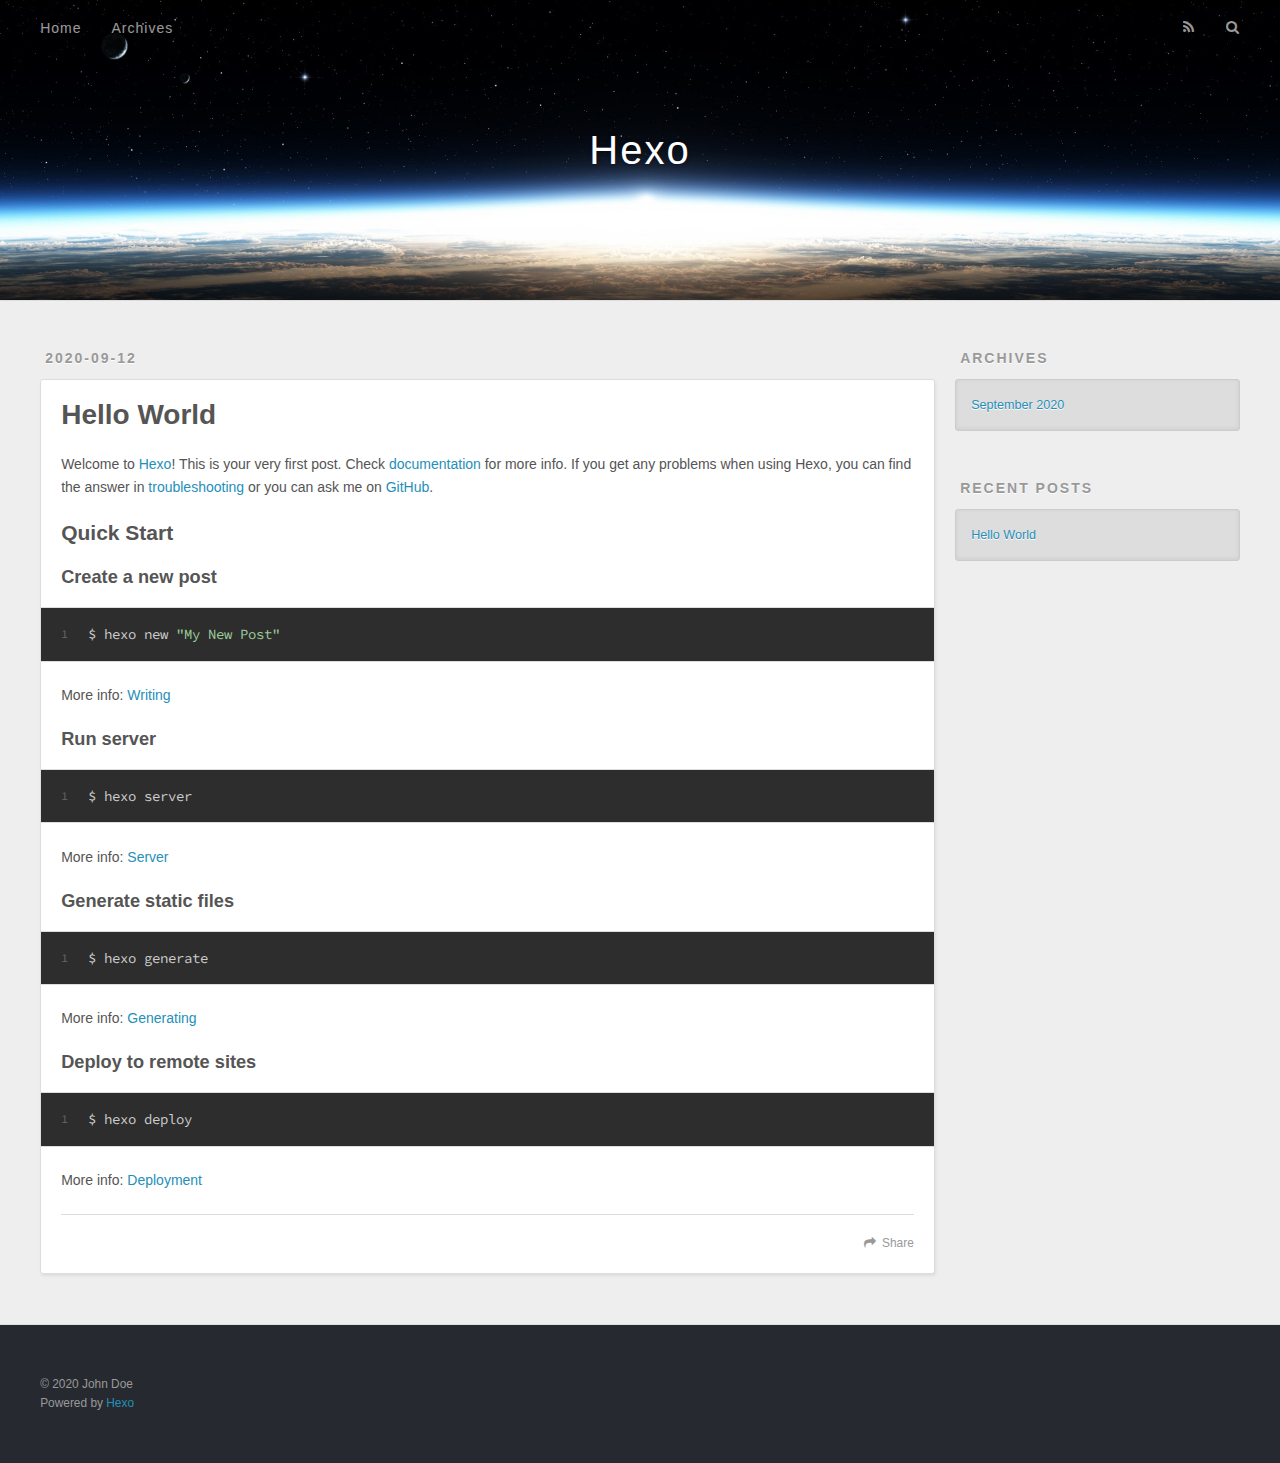
==== index.html @ 70d2bb78 "Site updated: 2020-09-12 21:25:53" ====
<!DOCTYPE html>
<html>
<head>
  <meta charset="utf-8">
  

  
  <title>Hexo</title>
  <meta name="viewport" content="width=device-width, initial-scale=1, maximum-scale=1">
  <meta property="og:type" content="website">
<meta property="og:title" content="Hexo">
<meta property="og:url" content="http://example.com/index.html">
<meta property="og:site_name" content="Hexo">
<meta property="og:locale" content="en_US">
<meta property="article:author" content="John Doe">
<meta name="twitter:card" content="summary">
  
    <link rel="alternate" href="/atom.xml" title="Hexo" type="application/atom+xml">
  
  
    <link rel="icon" href="/favicon.png">
  
  
    <link href="//fonts.googleapis.com/css?family=Source+Code+Pro" rel="stylesheet" type="text/css">
  
  
<link rel="stylesheet" href="/css/style.css">

<meta name="generator" content="Hexo 5.1.1"></head>

<body>
  <div id="container">
    <div id="wrap">
      <header id="header">
  <div id="banner"></div>
  <div id="header-outer" class="outer">
    <div id="header-title" class="inner">
      <h1 id="logo-wrap">
        <a href="/" id="logo">Hexo</a>
      </h1>
      
    </div>
    <div id="header-inner" class="inner">
      <nav id="main-nav">
        <a id="main-nav-toggle" class="nav-icon"></a>
        
          <a class="main-nav-link" href="/">Home</a>
        
          <a class="main-nav-link" href="/archives">Archives</a>
        
      </nav>
      <nav id="sub-nav">
        
          <a id="nav-rss-link" class="nav-icon" href="/atom.xml" title="RSS Feed"></a>
        
        <a id="nav-search-btn" class="nav-icon" title="Search"></a>
      </nav>
      <div id="search-form-wrap">
        <form action="//google.com/search" method="get" accept-charset="UTF-8" class="search-form"><input type="search" name="q" class="search-form-input" placeholder="Search"><button type="submit" class="search-form-submit">&#xF002;</button><input type="hidden" name="sitesearch" value="http://example.com"></form>
      </div>
    </div>
  </div>
</header>
      <div class="outer">
        <section id="main">
  
    <article id="post-hello-world" class="article article-type-post" itemscope itemprop="blogPost">
  <div class="article-meta">
    <a href="/2020/09/12/hello-world/" class="article-date">
  <time datetime="2020-09-12T13:14:23.686Z" itemprop="datePublished">2020-09-12</time>
</a>
    
  </div>
  <div class="article-inner">
    
    
      <header class="article-header">
        
  
    <h1 itemprop="name">
      <a class="article-title" href="/2020/09/12/hello-world/">Hello World</a>
    </h1>
  

      </header>
    
    <div class="article-entry" itemprop="articleBody">
      
        <p>Welcome to <a target="_blank" rel="noopener" href="https://hexo.io/">Hexo</a>! This is your very first post. Check <a target="_blank" rel="noopener" href="https://hexo.io/docs/">documentation</a> for more info. If you get any problems when using Hexo, you can find the answer in <a target="_blank" rel="noopener" href="https://hexo.io/docs/troubleshooting.html">troubleshooting</a> or you can ask me on <a target="_blank" rel="noopener" href="https://github.com/hexojs/hexo/issues">GitHub</a>.</p>
<h2 id="Quick-Start"><a href="#Quick-Start" class="headerlink" title="Quick Start"></a>Quick Start</h2><h3 id="Create-a-new-post"><a href="#Create-a-new-post" class="headerlink" title="Create a new post"></a>Create a new post</h3><figure class="highlight bash"><table><tr><td class="gutter"><pre><span class="line">1</span><br></pre></td><td class="code"><pre><span class="line">$ hexo new <span class="string">&quot;My New Post&quot;</span></span><br></pre></td></tr></table></figure>

<p>More info: <a target="_blank" rel="noopener" href="https://hexo.io/docs/writing.html">Writing</a></p>
<h3 id="Run-server"><a href="#Run-server" class="headerlink" title="Run server"></a>Run server</h3><figure class="highlight bash"><table><tr><td class="gutter"><pre><span class="line">1</span><br></pre></td><td class="code"><pre><span class="line">$ hexo server</span><br></pre></td></tr></table></figure>

<p>More info: <a target="_blank" rel="noopener" href="https://hexo.io/docs/server.html">Server</a></p>
<h3 id="Generate-static-files"><a href="#Generate-static-files" class="headerlink" title="Generate static files"></a>Generate static files</h3><figure class="highlight bash"><table><tr><td class="gutter"><pre><span class="line">1</span><br></pre></td><td class="code"><pre><span class="line">$ hexo generate</span><br></pre></td></tr></table></figure>

<p>More info: <a target="_blank" rel="noopener" href="https://hexo.io/docs/generating.html">Generating</a></p>
<h3 id="Deploy-to-remote-sites"><a href="#Deploy-to-remote-sites" class="headerlink" title="Deploy to remote sites"></a>Deploy to remote sites</h3><figure class="highlight bash"><table><tr><td class="gutter"><pre><span class="line">1</span><br></pre></td><td class="code"><pre><span class="line">$ hexo deploy</span><br></pre></td></tr></table></figure>

<p>More info: <a target="_blank" rel="noopener" href="https://hexo.io/docs/one-command-deployment.html">Deployment</a></p>

      
    </div>
    <footer class="article-footer">
      <a data-url="http://example.com/2020/09/12/hello-world/" data-id="ckezpctx500005ds669su67vd" class="article-share-link">Share</a>
      
      
    </footer>
  </div>
  
</article>


  


</section>
        
          <aside id="sidebar">
  
    

  
    

  
    
  
    
  <div class="widget-wrap">
    <h3 class="widget-title">Archives</h3>
    <div class="widget">
      <ul class="archive-list"><li class="archive-list-item"><a class="archive-list-link" href="/archives/2020/09/">September 2020</a></li></ul>
    </div>
  </div>


  
    
  <div class="widget-wrap">
    <h3 class="widget-title">Recent Posts</h3>
    <div class="widget">
      <ul>
        
          <li>
            <a href="/2020/09/12/hello-world/">Hello World</a>
          </li>
        
      </ul>
    </div>
  </div>

  
</aside>
        
      </div>
      <footer id="footer">
  
  <div class="outer">
    <div id="footer-info" class="inner">
      &copy; 2020 John Doe<br>
      Powered by <a href="http://hexo.io/" target="_blank">Hexo</a>
    </div>
  </div>
</footer>
    </div>
    <nav id="mobile-nav">
  
    <a href="/" class="mobile-nav-link">Home</a>
  
    <a href="/archives" class="mobile-nav-link">Archives</a>
  
</nav>
    

<script src="//ajax.googleapis.com/ajax/libs/jquery/2.0.3/jquery.min.js"></script>


  
<link rel="stylesheet" href="/fancybox/jquery.fancybox.css">

  
<script src="/fancybox/jquery.fancybox.pack.js"></script>




<script src="/js/script.js"></script>




  </div>
</body>
</html>
---- css/style.css ----
body {
  width: 100%;
}
body:before,
body:after {
  content: "";
  display: table;
}
body:after {
  clear: both;
}
html,
body,
div,
span,
applet,
object,
iframe,
h1,
h2,
h3,
h4,
h5,
h6,
p,
blockquote,
pre,
a,
abbr,
acronym,
address,
big,
cite,
code,
del,
dfn,
em,
img,
ins,
kbd,
q,
s,
samp,
small,
strike,
strong,
sub,
sup,
tt,
var,
dl,
dt,
dd,
ol,
ul,
li,
fieldset,
form,
label,
legend,
table,
caption,
tbody,
tfoot,
thead,
tr,
th,
td {
  margin: 0;
  padding: 0;
  border: 0;
  outline: 0;
  font-weight: inherit;
  font-style: inherit;
  font-family: inherit;
  font-size: 100%;
  vertical-align: baseline;
}
body {
  line-height: 1;
  color: #000;
  background: #fff;
}
ol,
ul {
  list-style: none;
}
table {
  border-collapse: separate;
  border-spacing: 0;
  vertical-align: middle;
}
caption,
th,
td {
  text-align: left;
  font-weight: normal;
  vertical-align: middle;
}
a img {
  border: none;
}
input,
button {
  margin: 0;
  padding: 0;
}
input::-moz-focus-inner,
button::-moz-focus-inner {
  border: 0;
  padding: 0;
}
@font-face {
  font-family: FontAwesome;
  font-style: normal;
  font-weight: normal;
  src: url("fonts/fontawesome-webfont.eot?v=#4.0.3");
  src: url("fonts/fontawesome-webfont.eot?#iefix&v=#4.0.3") format("embedded-opentype"), url("fonts/fontawesome-webfont.woff?v=#4.0.3") format("woff"), url("fonts/fontawesome-webfont.ttf?v=#4.0.3") format("truetype"), url("fonts/fontawesome-webfont.svg#fontawesomeregular?v=#4.0.3") format("svg");
}
html,
body,
#container {
  height: 100%;
}
body {
  background: #eee;
  font: 14px -apple-system, BlinkMacSystemFont, "Segoe UI", "Roboto", "Oxygen", "Ubuntu", "Cantarell", "Fira Sans", "Droid Sans", "Helvetica Neue", sans-serif;
  -webkit-text-size-adjust: 100%;
}
.outer {
  max-width: 1220px;
  margin: 0 auto;
  padding: 0 20px;
}
.outer:before,
.outer:after {
  content: "";
  display: table;
}
.outer:after {
  clear: both;
}
.inner {
  display: inline;
  float: left;
  width: 98.33333333333333%;
  margin: 0 0.833333333333333%;
}
.left,
.alignleft {
  float: left;
}
.right,
.alignright {
  float: right;
}
.clear {
  clear: both;
}
#container {
  position: relative;
}
.mobile-nav-on {
  overflow: hidden;
}
#wrap {
  height: 100%;
  width: 100%;
  position: absolute;
  top: 0;
  left: 0;
  -webkit-transition: 0.2s ease-out;
  -moz-transition: 0.2s ease-out;
  -ms-transition: 0.2s ease-out;
  transition: 0.2s ease-out;
  z-index: 1;
  background: #eee;
}
.mobile-nav-on #wrap {
  left: 280px;
}
@media screen and (min-width: 768px) {
  #main {
    display: inline;
    float: left;
    width: 73.33333333333333%;
    margin: 0 0.833333333333333%;
  }
}
.article-date,
.article-category-link,
.archive-year,
.widget-title {
  text-decoration: none;
  text-transform: uppercase;
  letter-spacing: 2px;
  color: #999;
  margin-bottom: 1em;
  margin-left: 5px;
  line-height: 1em;
  text-shadow: 0 1px #fff;
  font-weight: bold;
}
.article-inner,
.archive-article-inner {
  background: #fff;
  -webkit-box-shadow: 1px 2px 3px #ddd;
  box-shadow: 1px 2px 3px #ddd;
  border: 1px solid #ddd;
  border-radius: 3px;
}
.article-entry h1,
.widget h1 {
  font-size: 2em;
}
.article-entry h2,
.widget h2 {
  font-size: 1.5em;
}
.article-entry h3,
.widget h3 {
  font-size: 1.3em;
}
.article-entry h4,
.widget h4 {
  font-size: 1.2em;
}
.article-entry h5,
.widget h5 {
  font-size: 1em;
}
.article-entry h6,
.widget h6 {
  font-size: 1em;
  color: #999;
}
.article-entry hr,
.widget hr {
  border: 1px dashed #ddd;
}
.article-entry strong,
.widget strong {
  font-weight: bold;
}
.article-entry em,
.widget em,
.article-entry cite,
.widget cite {
  font-style: italic;
}
.article-entry sup,
.widget sup,
.article-entry sub,
.widget sub {
  font-size: 0.75em;
  line-height: 0;
  position: relative;
  vertical-align: baseline;
}
.article-entry sup,
.widget sup {
  top: -0.5em;
}
.article-entry sub,
.widget sub {
  bottom: -0.2em;
}
.article-entry small,
.widget small {
  font-size: 0.85em;
}
.article-entry acronym,
.widget acronym,
.article-entry abbr,
.widget abbr {
  border-bottom: 1px dotted;
}
.article-entry ul,
.widget ul,
.article-entry ol,
.widget ol,
.article-entry dl,
.widget dl {
  margin: 0 20px;
  line-height: 1.6em;
}
.article-entry ul ul,
.widget ul ul,
.article-entry ol ul,
.widget ol ul,
.article-entry ul ol,
.widget ul ol,
.article-entry ol ol,
.widget ol ol {
  margin-top: 0;
  margin-bottom: 0;
}
.article-entry ul,
.widget ul {
  list-style: disc;
}
.article-entry ol,
.widget ol {
  list-style: decimal;
}
.article-entry dt,
.widget dt {
  font-weight: bold;
}
#header {
  height: 300px;
  position: relative;
  border-bottom: 1px solid #ddd;
}
#header:before,
#header:after {
  content: "";
  position: absolute;
  left: 0;
  right: 0;
  height: 40px;
}
#header:before {
  top: 0;
  background: -webkit-linear-gradient(rgba(0,0,0,0.2), transparent);
  background: -moz-linear-gradient(rgba(0,0,0,0.2), transparent);
  background: -ms-linear-gradient(rgba(0,0,0,0.2), transparent);
  background: linear-gradient(rgba(0,0,0,0.2), transparent);
}
#header:after {
  bottom: 0;
  background: -webkit-linear-gradient(transparent, rgba(0,0,0,0.2));
  background: -moz-linear-gradient(transparent, rgba(0,0,0,0.2));
  background: -ms-linear-gradient(transparent, rgba(0,0,0,0.2));
  background: linear-gradient(transparent, rgba(0,0,0,0.2));
}
#header-outer {
  height: 100%;
  position: relative;
}
#header-inner {
  position: relative;
  overflow: hidden;
}
#banner {
  position: absolute;
  top: 0;
  left: 0;
  width: 100%;
  height: 100%;
  background: url("images/banner.jpg") center #000;
  -webkit-background-size: cover;
  -moz-background-size: cover;
  background-size: cover;
  z-index: -1;
}
#header-title {
  text-align: center;
  height: 40px;
  position: absolute;
  top: 50%;
  left: 0;
  margin-top: -20px;
}
#logo,
#subtitle {
  text-decoration: none;
  color: #fff;
  font-weight: 300;
  text-shadow: 0 1px 4px rgba(0,0,0,0.3);
}
#logo {
  font-size: 40px;
  line-height: 40px;
  letter-spacing: 2px;
}
#subtitle {
  font-size: 16px;
  line-height: 16px;
  letter-spacing: 1px;
}
#subtitle-wrap {
  margin-top: 16px;
}
#main-nav {
  float: left;
  margin-left: -15px;
}
.nav-icon,
.main-nav-link {
  float: left;
  color: #fff;
  opacity: 0.6;
  text-decoration: none;
  text-shadow: 0 1px rgba(0,0,0,0.2);
  -webkit-transition: opacity 0.2s;
  -moz-transition: opacity 0.2s;
  -ms-transition: opacity 0.2s;
  transition: opacity 0.2s;
  display: block;
  padding: 20px 15px;
}
.nav-icon:hover,
.main-nav-link:hover {
  opacity: 1;
}
.nav-icon {
  font-family: FontAwesome;
  text-align: center;
  font-size: 14px;
  width: 14px;
  height: 14px;
  padding: 20px 15px;
  position: relative;
  cursor: pointer;
}
.main-nav-link {
  font-weight: 300;
  letter-spacing: 1px;
}
@media screen and (max-width: 479px) {
  .main-nav-link {
    display: none;
  }
}
#main-nav-toggle {
  display: none;
}
#main-nav-toggle:before {
  content: "\f0c9";
}
@media screen and (max-width: 479px) {
  #main-nav-toggle {
    display: block;
  }
}
#sub-nav {
  float: right;
  margin-right: -15px;
}
#nav-rss-link:before {
  content: "\f09e";
}
#nav-search-btn:before {
  content: "\f002";
}
#search-form-wrap {
  position: absolute;
  top: 15px;
  width: 150px;
  height: 30px;
  right: -150px;
  opacity: 0;
  -webkit-transition: 0.2s ease-out;
  -moz-transition: 0.2s ease-out;
  -ms-transition: 0.2s ease-out;
  transition: 0.2s ease-out;
}
#search-form-wrap.on {
  opacity: 1;
  right: 0;
}
@media screen and (max-width: 479px) {
  #search-form-wrap {
    width: 100%;
    right: -100%;
  }
}
.search-form {
  position: absolute;
  top: 0;
  left: 0;
  right: 0;
  background: #fff;
  padding: 5px 15px;
  border-radius: 15px;
  -webkit-box-shadow: 0 0 10px rgba(0,0,0,0.3);
  box-shadow: 0 0 10px rgba(0,0,0,0.3);
}
.search-form-input {
  border: none;
  background: none;
  color: #555;
  width: 100%;
  font: 13px -apple-system, BlinkMacSystemFont, "Segoe UI", "Roboto", "Oxygen", "Ubuntu", "Cantarell", "Fira Sans", "Droid Sans", "Helvetica Neue", sans-serif;
  outline: none;
}
.search-form-input::-webkit-search-results-decoration,
.search-form-input::-webkit-search-cancel-button {
  -webkit-appearance: none;
}
.search-form-submit {
  position: absolute;
  top: 50%;
  right: 10px;
  margin-top: -7px;
  font: 13px FontAwesome;
  border: none;
  background: none;
  color: #bbb;
  cursor: pointer;
}
.search-form-submit:hover,
.search-form-submit:focus {
  color: #777;
}
.article {
  margin: 50px 0;
}
.article-inner {
  overflow: hidden;
}
.article-meta:before,
.article-meta:after {
  content: "";
  display: table;
}
.article-meta:after {
  clear: both;
}
.article-date {
  float: left;
}
.article-category {
  float: left;
  line-height: 1em;
  color: #ccc;
  text-shadow: 0 1px #fff;
  margin-left: 8px;
}
.article-category:before {
  content: "\2022";
}
.article-category-link {
  margin: 0 12px 1em;
}
.article-header {
  padding: 20px 20px 0;
}
.article-title {
  text-decoration: none;
  font-size: 2em;
  font-weight: bold;
  color: #555;
  line-height: 1.1em;
  -webkit-transition: color 0.2s;
  -moz-transition: color 0.2s;
  -ms-transition: color 0.2s;
  transition: color 0.2s;
}
a.article-title:hover {
  color: #258fb8;
}
.article-entry {
  color: #555;
  padding: 0 20px;
}
.article-entry:before,
.article-entry:after {
  content: "";
  display: table;
}
.article-entry:after {
  clear: both;
}
.article-entry p,
.article-entry table {
  line-height: 1.6em;
  margin: 1.6em 0;
}
.article-entry h1,
.article-entry h2,
.article-entry h3,
.article-entry h4,
.article-entry h5,
.article-entry h6 {
  font-weight: bold;
}
.article-entry h1,
.article-entry h2,
.article-entry h3,
.article-entry h4,
.article-entry h5,
.article-entry h6 {
  line-height: 1.1em;
  margin: 1.1em 0;
}
.article-entry a {
  color: #258fb8;
  text-decoration: none;
}
.article-entry a:hover {
  text-decoration: underline;
}
.article-entry ul,
.article-entry ol,
.article-entry dl {
  margin-top: 1.6em;
  margin-bottom: 1.6em;
}
.article-entry img,
.article-entry video {
  max-width: 100%;
  height: auto;
  display: block;
  margin: auto;
}
.article-entry iframe {
  border: none;
}
.article-entry table {
  width: 100%;
  border-collapse: collapse;
  border-spacing: 0;
}
.article-entry th {
  font-weight: bold;
  border-bottom: 3px solid #ddd;
  padding-bottom: 0.5em;
}
.article-entry td {
  border-bottom: 1px solid #ddd;
  padding: 10px 0;
}
.article-entry blockquote {
  font-family: Georgia, "Times New Roman", serif;
  font-size: 1.4em;
  margin: 1.6em 20px;
  text-align: center;
}
.article-entry blockquote footer {
  font-size: 14px;
  margin: 1.6em 0;
  font-family: -apple-system, BlinkMacSystemFont, "Segoe UI", "Roboto", "Oxygen", "Ubuntu", "Cantarell", "Fira Sans", "Droid Sans", "Helvetica Neue", sans-serif;
}
.article-entry blockquote footer cite:before {
  content: "—";
  padding: 0 0.5em;
}
.article-entry .pullquote {
  text-align: left;
  width: 45%;
  margin: 0;
}
.article-entry .pullquote.left {
  margin-left: 0.5em;
  margin-right: 1em;
}
.article-entry .pullquote.right {
  margin-right: 0.5em;
  margin-left: 1em;
}
.article-entry .caption {
  color: #999;
  display: block;
  font-size: 0.9em;
  margin-top: 0.5em;
  position: relative;
  text-align: center;
}
.article-entry .video-container {
  position: relative;
  padding-top: 56.25%;
  height: 0;
  overflow: hidden;
}
.article-entry .video-container iframe,
.article-entry .video-container object,
.article-entry .video-container embed {
  position: absolute;
  top: 0;
  left: 0;
  width: 100%;
  height: 100%;
  margin-top: 0;
}
.article-more-link a {
  display: inline-block;
  line-height: 1em;
  padding: 6px 15px;
  border-radius: 15px;
  background: #eee;
  color: #999;
  text-shadow: 0 1px #fff;
  text-decoration: none;
}
.article-more-link a:hover {
  background: #258fb8;
  color: #fff;
  text-decoration: none;
  text-shadow: 0 1px #1e7293;
}
.article-footer {
  font-size: 0.85em;
  line-height: 1.6em;
  border-top: 1px solid #ddd;
  padding-top: 1.6em;
  margin: 0 20px 20px;
}
.article-footer:before,
.article-footer:after {
  content: "";
  display: table;
}
.article-footer:after {
  clear: both;
}
.article-footer a {
  color: #999;
  text-decoration: none;
}
.article-footer a:hover {
  color: #555;
}
.article-tag-list-item {
  float: left;
  margin-right: 10px;
}
.article-tag-list-link:before {
  content: "#";
}
.article-comment-link {
  float: right;
}
.article-comment-link:before {
  content: "\f075";
  font-family: FontAwesome;
  padding-right: 8px;
}
.article-share-link {
  cursor: pointer;
  float: right;
  margin-left: 20px;
}
.article-share-link:before {
  content: "\f064";
  font-family: FontAwesome;
  padding-right: 6px;
}
#article-nav {
  position: relative;
}
#article-nav:before,
#article-nav:after {
  content: "";
  display: table;
}
#article-nav:after {
  clear: both;
}
@media screen and (min-width: 768px) {
  #article-nav {
    margin: 50px 0;
  }
  #article-nav:before {
    width: 8px;
    height: 8px;
    position: absolute;
    top: 50%;
    left: 50%;
    margin-top: -4px;
    margin-left: -4px;
    content: "";
    border-radius: 50%;
    background: #ddd;
    -webkit-box-shadow: 0 1px 2px #fff;
    box-shadow: 0 1px 2px #fff;
  }
}
.article-nav-link-wrap {
  text-decoration: none;
  text-shadow: 0 1px #fff;
  color: #999;
  -webkit-box-sizing: border-box;
  -moz-box-sizing: border-box;
  box-sizing: border-box;
  margin-top: 50px;
  text-align: center;
  display: block;
}
.article-nav-link-wrap:hover {
  color: #555;
}
@media screen and (min-width: 768px) {
  .article-nav-link-wrap {
    width: 50%;
    margin-top: 0;
  }
}
@media screen and (min-width: 768px) {
  #article-nav-newer {
    float: left;
    text-align: right;
    padding-right: 20px;
  }
}
@media screen and (min-width: 768px) {
  #article-nav-older {
    float: right;
    text-align: left;
    padding-left: 20px;
  }
}
.article-nav-caption {
  text-transform: uppercase;
  letter-spacing: 2px;
  color: #ddd;
  line-height: 1em;
  font-weight: bold;
}
#article-nav-newer .article-nav-caption {
  margin-right: -2px;
}
.article-nav-title {
  font-size: 0.85em;
  line-height: 1.6em;
  margin-top: 0.5em;
}
.article-share-box {
  position: absolute;
  display: none;
  background: #fff;
  -webkit-box-shadow: 1px 2px 10px rgba(0,0,0,0.2);
  box-shadow: 1px 2px 10px rgba(0,0,0,0.2);
  border-radius: 3px;
  margin-left: -145px;
  overflow: hidden;
  z-index: 1;
}
.article-share-box.on {
  display: block;
}
.article-share-input {
  width: 100%;
  background: none;
  -webkit-box-sizing: border-box;
  -moz-box-sizing: border-box;
  box-sizing: border-box;
  font: 14px -apple-system, BlinkMacSystemFont, "Segoe UI", "Roboto", "Oxygen", "Ubuntu", "Cantarell", "Fira Sans", "Droid Sans", "Helvetica Neue", sans-serif;
  padding: 0 15px;
  color: #555;
  outline: none;
  border: 1px solid #ddd;
  border-radius: 3px 3px 0 0;
  height: 36px;
  line-height: 36px;
}
.article-share-links {
  background: #eee;
}
.article-share-links:before,
.article-share-links:after {
  content: "";
  display: table;
}
.article-share-links:after {
  clear: both;
}
.article-share-twitter,
.article-share-facebook,
.article-share-pinterest,
.article-share-google {
  width: 50px;
  height: 36px;
  display: block;
  float: left;
  position: relative;
  color: #999;
  text-shadow: 0 1px #fff;
}
.article-share-twitter:before,
.article-share-facebook:before,
.article-share-pinterest:before,
.article-share-google:before {
  font-size: 20px;
  font-family: FontAwesome;
  width: 20px;
  height: 20px;
  position: absolute;
  top: 50%;
  left: 50%;
  margin-top: -10px;
  margin-left: -10px;
  text-align: center;
}
.article-share-twitter:hover,
.article-share-facebook:hover,
.article-share-pinterest:hover,
.article-share-google:hover {
  color: #fff;
}
.article-share-twitter:before {
  content: "\f099";
}
.article-share-twitter:hover {
  background: #00aced;
  text-shadow: 0 1px #008abe;
}
.article-share-facebook:before {
  content: "\f09a";
}
.article-share-facebook:hover {
  background: #3b5998;
  text-shadow: 0 1px #2f477a;
}
.article-share-pinterest:before {
  content: "\f0d2";
}
.article-share-pinterest:hover {
  background: #cb2027;
  text-shadow: 0 1px #a21a1f;
}
.article-share-google:before {
  content: "\f0d5";
}
.article-share-google:hover {
  background: #dd4b39;
  text-shadow: 0 1px #be3221;
}
.article-gallery {
  background: #000;
  position: relative;
}
.article-gallery-photos {
  position: relative;
  overflow: hidden;
}
.article-gallery-img {
  display: none;
  max-width: 100%;
}
.article-gallery-img:first-child {
  display: block;
}
.article-gallery-img.loaded {
  position: absolute;
  display: block;
}
.article-gallery-img img {
  display: block;
  max-width: 100%;
  margin: 0 auto;
}
#comments {
  background: #fff;
  -webkit-box-shadow: 1px 2px 3px #ddd;
  box-shadow: 1px 2px 3px #ddd;
  padding: 20px;
  border: 1px solid #ddd;
  border-radius: 3px;
  margin: 50px 0;
}
#comments a {
  color: #258fb8;
}
.archives-wrap {
  margin: 50px 0;
}
.archives:before,
.archives:after {
  content: "";
  display: table;
}
.archives:after {
  clear: both;
}
.archive-year-wrap {
  margin-bottom: 1em;
}
.archives {
  -webkit-column-gap: 10px;
  -moz-column-gap: 10px;
  column-gap: 10px;
}
@media screen and (min-width: 480px) and (max-width: 767px) {
  .archives {
    -webkit-column-count: 2;
    -moz-column-count: 2;
    column-count: 2;
  }
}
@media screen and (min-width: 768px) {
  .archives {
    -webkit-column-count: 3;
    -moz-column-count: 3;
    column-count: 3;
  }
}
.archive-article {
  -webkit-column-break-inside: avoid;
  page-break-inside: avoid;
  overflow: hidden;
  break-inside: avoid-column;
}
.archive-article-inner {
  padding: 10px;
  margin-bottom: 15px;
}
.archive-article-title {
  text-decoration: none;
  font-weight: bold;
  color: #555;
  -webkit-transition: color 0.2s;
  -moz-transition: color 0.2s;
  -ms-transition: color 0.2s;
  transition: color 0.2s;
  line-height: 1.6em;
}
.archive-article-title:hover {
  color: #258fb8;
}
.archive-article-footer {
  margin-top: 1em;
}
.archive-article-date {
  color: #999;
  text-decoration: none;
  font-size: 0.85em;
  line-height: 1em;
  margin-bottom: 0.5em;
  display: block;
}
#page-nav {
  margin: 50px auto;
  background: #fff;
  -webkit-box-shadow: 1px 2px 3px #ddd;
  box-shadow: 1px 2px 3px #ddd;
  border: 1px solid #ddd;
  border-radius: 3px;
  text-align: center;
  color: #999;
  overflow: hidden;
}
#page-nav:before,
#page-nav:after {
  content: "";
  display: table;
}
#page-nav:after {
  clear: both;
}
#page-nav a,
#page-nav span {
  padding: 10px 20px;
  line-height: 1;
  height: 2ex;
}
#page-nav a {
  color: #999;
  text-decoration: none;
}
#page-nav a:hover {
  background: #999;
  color: #fff;
}
#page-nav .prev {
  float: left;
}
#page-nav .next {
  float: right;
}
#page-nav .page-number {
  display: inline-block;
}
@media screen and (max-width: 479px) {
  #page-nav .page-number {
    display: none;
  }
}
#page-nav .current {
  color: #555;
  font-weight: bold;
}
#page-nav .space {
  color: #ddd;
}
#footer {
  background: #262a30;
  padding: 50px 0;
  border-top: 1px solid #ddd;
  color: #999;
}
#footer a {
  color: #258fb8;
  text-decoration: none;
}
#footer a:hover {
  text-decoration: underline;
}
#footer-info {
  line-height: 1.6em;
  font-size: 0.85em;
}
.article-entry pre,
.article-entry .highlight {
  background: #2d2d2d;
  margin: 0 -20px;
  padding: 15px 20px;
  border-style: solid;
  border-color: #ddd;
  border-width: 1px 0;
  overflow: auto;
  color: #ccc;
  line-height: 22.400000000000002px;
}
.article-entry .highlight .gutter pre,
.article-entry .gist .gist-file .gist-data .line-numbers {
  color: #666;
  font-size: 0.85em;
}
.article-entry pre,
.article-entry code {
  font-family: "Source Code Pro", Consolas, Monaco, Menlo, Consolas, monospace;
}
.article-entry code {
  background: #eee;
  text-shadow: 0 1px #fff;
  padding: 0 0.3em;
}
.article-entry pre code {
  background: none;
  text-shadow: none;
  padding: 0;
}
.article-entry .highlight pre {
  border: none;
  margin: 0;
  padding: 0;
}
.article-entry .highlight table {
  margin: 0;
  width: auto;
}
.article-entry .highlight td {
  border: none;
  padding: 0;
}
.article-entry .highlight figcaption {
  font-size: 0.85em;
  color: #999;
  line-height: 1em;
  margin-bottom: 1em;
}
.article-entry .highlight figcaption:before,
.article-entry .highlight figcaption:after {
  content: "";
  display: table;
}
.article-entry .highlight figcaption:after {
  clear: both;
}
.article-entry .highlight figcaption a {
  float: right;
}
.article-entry .highlight .gutter pre {
  text-align: right;
  padding-right: 20px;
}
.article-entry .highlight .line {
  height: 22.400000000000002px;
}
.article-entry .highlight .line.marked {
  background: #515151;
}
.article-entry .gist {
  margin: 0 -20px;
  border-style: solid;
  border-color: #ddd;
  border-width: 1px 0;
  background: #2d2d2d;
  padding: 15px 20px 15px 0;
}
.article-entry .gist .gist-file {
  border: none;
  font-family: "Source Code Pro", Consolas, Monaco, Menlo, Consolas, monospace;
  margin: 0;
}
.article-entry .gist .gist-file .gist-data {
  background: none;
  border: none;
}
.article-entry .gist .gist-file .gist-data .line-numbers {
  background: none;
  border: none;
  padding: 0 20px 0 0;
}
.article-entry .gist .gist-file .gist-data .line-data {
  padding: 0 !important;
}
.article-entry .gist .gist-file .highlight {
  margin: 0;
  padding: 0;
  border: none;
}
.article-entry .gist .gist-file .gist-meta {
  background: #2d2d2d;
  color: #999;
  font: 0.85em -apple-system, BlinkMacSystemFont, "Segoe UI", "Roboto", "Oxygen", "Ubuntu", "Cantarell", "Fira Sans", "Droid Sans", "Helvetica Neue", sans-serif;
  text-shadow: 0 0;
  padding: 0;
  margin-top: 1em;
  margin-left: 20px;
}
.article-entry .gist .gist-file .gist-meta a {
  color: #258fb8;
  font-weight: normal;
}
.article-entry .gist .gist-file .gist-meta a:hover {
  text-decoration: underline;
}
pre .comment,
pre .title {
  color: #999;
}
pre .variable,
pre .attribute,
pre .tag,
pre .regexp,
pre .ruby .constant,
pre .xml .tag .title,
pre .xml .pi,
pre .xml .doctype,
pre .html .doctype,
pre .css .id,
pre .css .class,
pre .css .pseudo {
  color: #f2777a;
}
pre .number,
pre .preprocessor,
pre .built_in,
pre .literal,
pre .params,
pre .constant {
  color: #f99157;
}
pre .class,
pre .ruby .class .title,
pre .css .rules .attribute {
  color: #9c9;
}
pre .string,
pre .value,
pre .inheritance,
pre .header,
pre .ruby .symbol,
pre .xml .cdata {
  color: #9c9;
}
pre .css .hexcolor {
  color: #6cc;
}
pre .function,
pre .python .decorator,
pre .python .title,
pre .ruby .function .title,
pre .ruby .title .keyword,
pre .perl .sub,
pre .javascript .title,
pre .coffeescript .title {
  color: #69c;
}
pre .keyword,
pre .javascript .function {
  color: #c9c;
}
@media screen and (max-width: 479px) {
  #mobile-nav {
    position: absolute;
    top: 0;
    left: 0;
    width: 280px;
    height: 100%;
    background: #191919;
    border-right: 1px solid #fff;
  }
}
@media screen and (max-width: 479px) {
  .mobile-nav-link {
    display: block;
    color: #999;
    text-decoration: none;
    padding: 15px 20px;
    font-weight: bold;
  }
  .mobile-nav-link:hover {
    color: #fff;
  }
}
@media screen and (min-width: 768px) {
  #sidebar {
    display: inline;
    float: left;
    width: 23.333333333333332%;
    margin: 0 0.833333333333333%;
  }
}
.widget-wrap {
  margin: 50px 0;
}
.widget {
  color: #777;
  text-shadow: 0 1px #fff;
  background: #ddd;
  -webkit-box-shadow: 0 -1px 4px #ccc inset;
  box-shadow: 0 -1px 4px #ccc inset;
  border: 1px solid #ccc;
  padding: 15px;
  border-radius: 3px;
}
.widget a {
  color: #258fb8;
  text-decoration: none;
}
.widget a:hover {
  text-decoration: underline;
}
.widget ul ul,
.widget ol ul,
.widget dl ul,
.widget ul ol,
.widget ol ol,
.widget dl ol,
.widget ul dl,
.widget ol dl,
.widget dl dl {
  margin-left: 15px;
  list-style: disc;
}
.widget {
  line-height: 1.6em;
  word-wrap: break-word;
  font-size: 0.9em;
}
.widget ul,
.widget ol {
  list-style: none;
  margin: 0;
}
.widget ul ul,
.widget ol ul,
.widget ul ol,
.widget ol ol {
  margin: 0 20px;
}
.widget ul ul,
.widget ol ul {
  list-style: disc;
}
.widget ul ol,
.widget ol ol {
  list-style: decimal;
}
.category-list-count,
.tag-list-count,
.archive-list-count {
  padding-left: 5px;
  color: #999;
  font-size: 0.85em;
}
.category-list-count:before,
.tag-list-count:before,
.archive-list-count:before {
  content: "(";
}
.category-list-count:after,
.tag-list-count:after,
.archive-list-count:after {
  content: ")";
}
.tagcloud a {
  margin-right: 5px;
  display: inline-block;
}
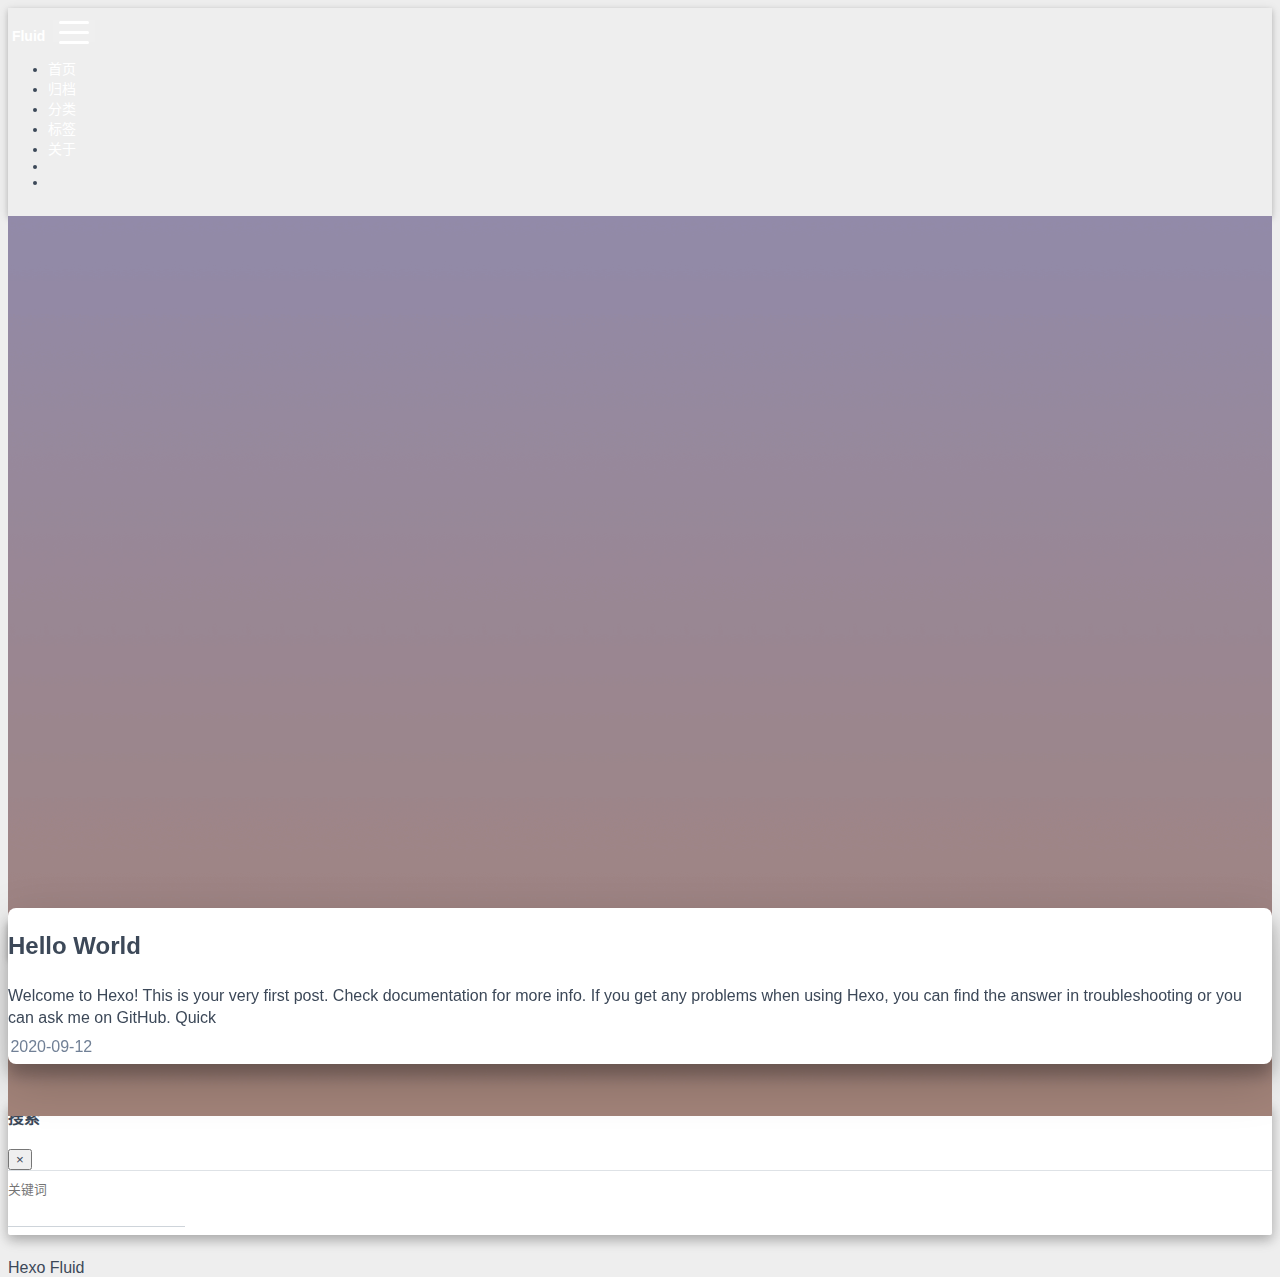
==== commit e831b7ed: "Site updated: 2020-09-12 21:51:48" ====
--- a/index.html
+++ b/index.html
@@ -1,196 +1,431 @@
+
+
 <!DOCTYPE html>
-<html>
+<html lang="zh-CN" data-default-color-scheme=&#34;auto&#34;>
+
+
+
 <head>
-  <meta charset="utf-8">
-  
-
-  
+  <meta charset="UTF-8">
+  <link rel="apple-touch-icon" sizes="76x76" href="/img/favicon.png">
+  <link rel="icon" type="image/png" href="/img/favicon.png">
+  <meta name="viewport"
+        content="width=device-width, initial-scale=1.0, maximum-scale=1.0, user-scalable=no, shrink-to-fit=no">
+  <meta http-equiv="x-ua-compatible" content="ie=edge">
+  
+  <meta name="theme-color" content="#2f4154">
+  <meta name="description" content="">
+  <meta name="author" content="John Doe">
+  <meta name="keywords" content="">
   <title>Hexo</title>
-  <meta name="viewport" content="width=device-width, initial-scale=1, maximum-scale=1">
-  <meta property="og:type" content="website">
-<meta property="og:title" content="Hexo">
-<meta property="og:url" content="http://example.com/index.html">
-<meta property="og:site_name" content="Hexo">
-<meta property="og:locale" content="en_US">
-<meta property="article:author" content="John Doe">
-<meta name="twitter:card" content="summary">
-  
-    <link rel="alternate" href="/atom.xml" title="Hexo" type="application/atom+xml">
-  
-  
-    <link rel="icon" href="/favicon.png">
-  
-  
-    <link href="//fonts.googleapis.com/css?family=Source+Code+Pro" rel="stylesheet" type="text/css">
-  
-  
-<link rel="stylesheet" href="/css/style.css">
-
+
+  <link  rel="stylesheet" href="https://cdn.staticfile.org/twitter-bootstrap/4.4.1/css/bootstrap.min.css" />
+
+
+
+<!-- 主题依赖的图标库，不要自行修改 -->
+
+<link rel="stylesheet" href="//at.alicdn.com/t/font_1749284_pf9vaxs7x7b.css">
+
+
+
+<link rel="stylesheet" href="//at.alicdn.com/t/font_1736178_kmeydafke9r.css">
+
+
+<link  rel="stylesheet" href="/css/main.css" />
+
+<!-- 自定义样式保持在最底部 -->
+
+
+  <script  src="/js/utils.js" ></script>
+  <script  src="/js/color-schema.js" ></script>
 <meta name="generator" content="Hexo 5.1.1"></head>
 
+
 <body>
-  <div id="container">
-    <div id="wrap">
-      <header id="header">
-  <div id="banner"></div>
-  <div id="header-outer" class="outer">
-    <div id="header-title" class="inner">
-      <h1 id="logo-wrap">
-        <a href="/" id="logo">Hexo</a>
+  <header style="height: 100vh;">
+    <nav id="navbar" class="navbar fixed-top  navbar-expand-lg navbar-dark scrolling-navbar">
+  <div class="container">
+    <a class="navbar-brand"
+       href="/">&nbsp;<strong>Fluid</strong>&nbsp;</a>
+
+    <button id="navbar-toggler-btn" class="navbar-toggler" type="button" data-toggle="collapse"
+            data-target="#navbarSupportedContent"
+            aria-controls="navbarSupportedContent" aria-expanded="false" aria-label="Toggle navigation">
+      <div class="animated-icon"><span></span><span></span><span></span></div>
+    </button>
+
+    <!-- Collapsible content -->
+    <div class="collapse navbar-collapse" id="navbarSupportedContent">
+      <ul class="navbar-nav ml-auto text-center">
+        
+          
+          
+          
+          
+            <li class="nav-item">
+              <a class="nav-link" href="/">
+                <i class="iconfont icon-home-fill"></i>
+                首页
+              </a>
+            </li>
+          
+        
+          
+          
+          
+          
+            <li class="nav-item">
+              <a class="nav-link" href="/archives/">
+                <i class="iconfont icon-archive-fill"></i>
+                归档
+              </a>
+            </li>
+          
+        
+          
+          
+          
+          
+            <li class="nav-item">
+              <a class="nav-link" href="/categories/">
+                <i class="iconfont icon-category-fill"></i>
+                分类
+              </a>
+            </li>
+          
+        
+          
+          
+          
+          
+            <li class="nav-item">
+              <a class="nav-link" href="/tags/">
+                <i class="iconfont icon-tags-fill"></i>
+                标签
+              </a>
+            </li>
+          
+        
+          
+          
+          
+          
+            <li class="nav-item">
+              <a class="nav-link" href="/about/">
+                <i class="iconfont icon-user-fill"></i>
+                关于
+              </a>
+            </li>
+          
+        
+        
+          <li class="nav-item" id="search-btn">
+            <a class="nav-link" data-toggle="modal" data-target="#modalSearch">&nbsp;<i
+                class="iconfont icon-search"></i>&nbsp;</a>
+          </li>
+        
+        
+          <li class="nav-item" id="color-toggle-btn">
+            <a class="nav-link" href="javascript:">&nbsp;<i
+                class="iconfont icon-dark" id="color-toggle-icon"></i>&nbsp;</a>
+          </li>
+        
+      </ul>
+    </div>
+  </div>
+</nav>
+
+    <div class="banner intro-2" id="background" parallax=true
+         style="background: url('/img/default.png') no-repeat center center;
+           background-size: cover;">
+      <div class="full-bg-img">
+        <div class="mask flex-center" style="background-color: rgba(0, 0, 0, 0.3)">
+          <div class="container page-header text-center fade-in-up">
+            <span class="h2" id="subtitle">
+              
+            </span>
+
+            
+          </div>
+
+          
+            <div class="scroll-down-bar">
+              <i class="iconfont icon-arrowdown"></i>
+            </div>
+          
+        </div>
+      </div>
+    </div>
+  </header>
+
+  <main>
+    
+      <div class="container nopadding-md">
+        <div class="py-5" id="board"
+          style=margin-top:0>
+          
+          <div class="container">
+            <div class="row">
+              <div class="col-12 col-md-10 m-auto">
+                
+
+
+  <div class="row mx-auto index-card">
+    
+    
+    <article class="col-12 col-md-12 mx-auto index-info">
+      <h1 class="index-header">
+        <a href="/2020/09/12/hello-world/">Hello World</a>
       </h1>
-      
-    </div>
-    <div id="header-inner" class="inner">
-      <nav id="main-nav">
-        <a id="main-nav-toggle" class="nav-icon"></a>
-        
-          <a class="main-nav-link" href="/">Home</a>
-        
-          <a class="main-nav-link" href="/archives">Archives</a>
-        
-      </nav>
-      <nav id="sub-nav">
-        
-          <a id="nav-rss-link" class="nav-icon" href="/atom.xml" title="RSS Feed"></a>
-        
-        <a id="nav-search-btn" class="nav-icon" title="Search"></a>
-      </nav>
-      <div id="search-form-wrap">
-        <form action="//google.com/search" method="get" accept-charset="UTF-8" class="search-form"><input type="search" name="q" class="search-form-input" placeholder="Search"><button type="submit" class="search-form-submit">&#xF002;</button><input type="hidden" name="sitesearch" value="http://example.com"></form>
+
+      <p class="index-excerpt">
+        <a href="/2020/09/12/hello-world/">
+          
+          
+            
+          
+          Welcome to Hexo! This is your very first post. Check documentation for more info. If you get any problems when using Hexo, you can find the answer in troubleshooting or you can ask me on GitHub.
+Quick
+        </a>
+      </p>
+
+      <div class="index-btm post-metas">
+        
+          <div class="post-meta mr-3">
+            <i class="iconfont icon-date"></i>
+            <time datetime="2020-09-12 21:14" pubdate>
+              2020-09-12
+            </time>
+          </div>
+        
+        
+        
+      </div>
+    </article>
+  </div>
+
+
+
+
+
+              </div>
+            </div>
+          </div>
+        </div>
+      </div>
+    
+  </main>
+
+  
+    <a id="scroll-top-button" href="#" role="button">
+      <i class="iconfont icon-arrowup" aria-hidden="true"></i>
+    </a>
+  
+
+  
+    <div class="modal fade" id="modalSearch" tabindex="-1" role="dialog" aria-labelledby="ModalLabel"
+     aria-hidden="true">
+  <div class="modal-dialog modal-dialog-scrollable modal-lg" role="document">
+    <div class="modal-content">
+      <div class="modal-header text-center">
+        <h4 class="modal-title w-100 font-weight-bold">搜索</h4>
+        <button type="button" id="local-search-close" class="close" data-dismiss="modal" aria-label="Close">
+          <span aria-hidden="true">&times;</span>
+        </button>
+      </div>
+      <div class="modal-body mx-3">
+        <div class="md-form mb-5">
+          <input type="text" id="local-search-input" class="form-control validate">
+          <label data-error="x" data-success="v"
+                 for="local-search-input">关键词</label>
+        </div>
+        <div class="list-group" id="local-search-result"></div>
       </div>
     </div>
   </div>
-</header>
-      <div class="outer">
-        <section id="main">
-  
-    <article id="post-hello-world" class="article article-type-post" itemscope itemprop="blogPost">
-  <div class="article-meta">
-    <a href="/2020/09/12/hello-world/" class="article-date">
-  <time datetime="2020-09-12T13:14:23.686Z" itemprop="datePublished">2020-09-12</time>
-</a>
-    
-  </div>
-  <div class="article-inner">
-    
-    
-      <header class="article-header">
-        
-  
-    <h1 itemprop="name">
-      <a class="article-title" href="/2020/09/12/hello-world/">Hello World</a>
-    </h1>
-  
-
-      </header>
-    
-    <div class="article-entry" itemprop="articleBody">
+</div>
+  
+
+  
+
+  
+
+  <footer class="mt-5">
+  <div class="text-center py-3">
+    <div>
+      <a href="https://hexo.io" target="_blank" rel="nofollow noopener"><span>Hexo</span></a>
+      <i class="iconfont icon-love"></i>
+      <a href="https://github.com/fluid-dev/hexo-theme-fluid" target="_blank" rel="nofollow noopener">
+        <span>Fluid</span></a>
+    </div>
+    
+  <div class="statistics">
+    
+    
+
+    
       
-        <p>Welcome to <a target="_blank" rel="noopener" href="https://hexo.io/">Hexo</a>! This is your very first post. Check <a target="_blank" rel="noopener" href="https://hexo.io/docs/">documentation</a> for more info. If you get any problems when using Hexo, you can find the answer in <a target="_blank" rel="noopener" href="https://hexo.io/docs/troubleshooting.html">troubleshooting</a> or you can ask me on <a target="_blank" rel="noopener" href="https://github.com/hexojs/hexo/issues">GitHub</a>.</p>
-<h2 id="Quick-Start"><a href="#Quick-Start" class="headerlink" title="Quick Start"></a>Quick Start</h2><h3 id="Create-a-new-post"><a href="#Create-a-new-post" class="headerlink" title="Create a new post"></a>Create a new post</h3><figure class="highlight bash"><table><tr><td class="gutter"><pre><span class="line">1</span><br></pre></td><td class="code"><pre><span class="line">$ hexo new <span class="string">&quot;My New Post&quot;</span></span><br></pre></td></tr></table></figure>
-
-<p>More info: <a target="_blank" rel="noopener" href="https://hexo.io/docs/writing.html">Writing</a></p>
-<h3 id="Run-server"><a href="#Run-server" class="headerlink" title="Run server"></a>Run server</h3><figure class="highlight bash"><table><tr><td class="gutter"><pre><span class="line">1</span><br></pre></td><td class="code"><pre><span class="line">$ hexo server</span><br></pre></td></tr></table></figure>
-
-<p>More info: <a target="_blank" rel="noopener" href="https://hexo.io/docs/server.html">Server</a></p>
-<h3 id="Generate-static-files"><a href="#Generate-static-files" class="headerlink" title="Generate static files"></a>Generate static files</h3><figure class="highlight bash"><table><tr><td class="gutter"><pre><span class="line">1</span><br></pre></td><td class="code"><pre><span class="line">$ hexo generate</span><br></pre></td></tr></table></figure>
-
-<p>More info: <a target="_blank" rel="noopener" href="https://hexo.io/docs/generating.html">Generating</a></p>
-<h3 id="Deploy-to-remote-sites"><a href="#Deploy-to-remote-sites" class="headerlink" title="Deploy to remote sites"></a>Deploy to remote sites</h3><figure class="highlight bash"><table><tr><td class="gutter"><pre><span class="line">1</span><br></pre></td><td class="code"><pre><span class="line">$ hexo deploy</span><br></pre></td></tr></table></figure>
-
-<p>More info: <a target="_blank" rel="noopener" href="https://hexo.io/docs/one-command-deployment.html">Deployment</a></p>
-
-      
-    </div>
-    <footer class="article-footer">
-      <a data-url="http://example.com/2020/09/12/hello-world/" data-id="ckezpctx500005ds669su67vd" class="article-share-link">Share</a>
+        <!-- 不蒜子统计PV -->
+        <span id="busuanzi_container_site_pv" style="display: none">
+            总访问量 
+            <span id="busuanzi_value_site_pv"></span>
+             次
+          </span>
       
       
-    </footer>
+        <!-- 不蒜子统计UV -->
+        <span id="busuanzi_container_site_uv" style="display: none">
+            总访客数 
+            <span id="busuanzi_value_site_uv"></span>
+             人
+          </span>
+      
+    
   </div>
-  
-</article>
-
-
-  
-
-
-</section>
-        
-          <aside id="sidebar">
-  
-    
-
-  
-    
-
-  
-    
-  
-    
-  <div class="widget-wrap">
-    <h3 class="widget-title">Archives</h3>
-    <div class="widget">
-      <ul class="archive-list"><li class="archive-list-item"><a class="archive-list-link" href="/archives/2020/09/">September 2020</a></li></ul>
-    </div>
-  </div>
-
-
-  
-    
-  <div class="widget-wrap">
-    <h3 class="widget-title">Recent Posts</h3>
-    <div class="widget">
-      <ul>
-        
-          <li>
-            <a href="/2020/09/12/hello-world/">Hello World</a>
-          </li>
-        
-      </ul>
-    </div>
-  </div>
-
-  
-</aside>
-        
-      </div>
-      <footer id="footer">
-  
-  <div class="outer">
-    <div id="footer-info" class="inner">
-      &copy; 2020 John Doe<br>
-      Powered by <a href="http://hexo.io/" target="_blank">Hexo</a>
-    </div>
+
+
+    
+
+    
   </div>
 </footer>
-    </div>
-    <nav id="mobile-nav">
-  
-    <a href="/" class="mobile-nav-link">Home</a>
-  
-    <a href="/archives" class="mobile-nav-link">Archives</a>
-  
-</nav>
-    
-
-<script src="//ajax.googleapis.com/ajax/libs/jquery/2.0.3/jquery.min.js"></script>
-
-
-  
-<link rel="stylesheet" href="/fancybox/jquery.fancybox.css">
-
-  
-<script src="/fancybox/jquery.fancybox.pack.js"></script>
-
-
-
-
-<script src="/js/script.js"></script>
-
-
-
-
-  </div>
+
+<!-- SCRIPTS -->
+<script  src="https://cdn.staticfile.org/jquery/3.4.1/jquery.min.js" ></script>
+<script  src="https://cdn.staticfile.org/twitter-bootstrap/4.4.1/js/bootstrap.min.js" ></script>
+<script  src="/js/debouncer.js" ></script>
+<script  src="/js/main.js" ></script>
+
+<!-- Plugins -->
+
+
+  
+    <script  src="/js/lazyload.js" ></script>
+  
+
+
+
+  
+
+
+
+  <script defer src="https://cdn.staticfile.org/clipboard.js/2.0.6/clipboard.min.js" ></script>
+  <script  src="/js/clipboard-use.js" ></script>
+
+
+
+  <script defer src="https://busuanzi.ibruce.info/busuanzi/2.3/busuanzi.pure.mini.js" ></script>
+
+
+
+
+
+
+
+  <script  src="https://cdn.staticfile.org/typed.js/2.0.11/typed.min.js" ></script>
+  <script>
+    var typed = new Typed('#subtitle', {
+      strings: [
+        '  ',
+        "苟日新，日日新。&nbsp;",
+      ],
+      cursorChar: "_",
+      typeSpeed: 70,
+      loop: false,
+    });
+    typed.stop();
+    $(document).ready(function () {
+      $(".typed-cursor").addClass("h2");
+      typed.start();
+    });
+  </script>
+
+
+
+
+
+  <script  src="/js/local-search.js" ></script>
+  <script>
+    var path = "/local-search.xml";
+    var inputArea = document.querySelector("#local-search-input");
+    inputArea.onclick = function () {
+      searchFunc(path, 'local-search-input', 'local-search-result');
+      this.onclick = null
+    }
+  </script>
+
+
+
+
+
+
+
+
+
+  
+  
+    <script>
+      !function (e, t, a) {
+        function r() {
+          for (var e = 0; e < s.length; e++) s[e].alpha <= 0 ? (t.body.removeChild(s[e].el), s.splice(e, 1)) : (s[e].y--, s[e].scale += .004, s[e].alpha -= .013, s[e].el.style.cssText = "left:" + s[e].x + "px;top:" + s[e].y + "px;opacity:" + s[e].alpha + ";transform:scale(" + s[e].scale + "," + s[e].scale + ") rotate(45deg);background:" + s[e].color + ";z-index:99999");
+          requestAnimationFrame(r)
+        }
+
+        function n() {
+          var t = "function" == typeof e.onclick && e.onclick;
+          e.onclick = function (e) {
+            t && t(), o(e)
+          }
+        }
+
+        function o(e) {
+          var a = t.createElement("div");
+          a.className = "heart", s.push({
+            el: a,
+            x: e.clientX - 5,
+            y: e.clientY - 5,
+            scale: 1,
+            alpha: 1,
+            color: c()
+          }), t.body.appendChild(a)
+        }
+
+        function i(e) {
+          var a = t.createElement("style");
+          a.type = "text/css";
+          try {
+            a.appendChild(t.createTextNode(e))
+          } catch (t) {
+            a.styleSheet.cssText = e
+          }
+          t.getElementsByTagName("head")[0].appendChild(a)
+        }
+
+        function c() {
+          return "rgb(" + ~~(255 * Math.random()) + "," + ~~(255 * Math.random()) + "," + ~~(255 * Math.random()) + ")"
+        }
+
+        var s = [];
+        e.requestAnimationFrame = e.requestAnimationFrame || e.webkitRequestAnimationFrame || e.mozRequestAnimationFrame || e.oRequestAnimationFrame || e.msRequestAnimationFrame || function (e) {
+          setTimeout(e, 1e3 / 60)
+        }, i(".heart{width: 10px;height: 10px;position: fixed;background: #f00;transform: rotate(45deg);-webkit-transform: rotate(45deg);-moz-transform: rotate(45deg);}.heart:after,.heart:before{content: '';width: inherit;height: inherit;background: inherit;border-radius: 50%;-webkit-border-radius: 50%;-moz-border-radius: 50%;position: fixed;}.heart:after{top: -5px;}.heart:before{left: -5px;}"), n(), r()
+      }(window, document);
+    </script>
+  
+
+
+
+
+
+
+
+
+
+
+
+
+
+
 </body>
-</html>+</html>
--- a/css/main.css
+++ b/css/main.css
@@ -0,0 +1,1784 @@
+.banner {
+  height: 100%;
+  position: relative;
+  overflow: hidden;
+  cursor: default;
+  overflow-wrap: break-word;
+}
+.banner .mask {
+  position: absolute;
+  width: 100%;
+  height: 100%;
+  background-color: rgba(0,0,0,0.3);
+}
+.banner .page-header {
+  color: #fff;
+}
+.banner[parallax="true"] {
+  will-change: transform;
+  -webkit-transform-style: preserve-3d;
+  -webkit-backface-visibility: hidden;
+}
+#board {
+  position: relative;
+  margin-top: -2rem;
+  background-color: var(--board-bg-color);
+  transition: background-color 0.2s ease-in-out;
+  border-radius: 0.5rem;
+  z-index: 3;
+  -webkit-box-shadow: 0 12px 15px 0 rgba(0,0,0,0.24), 0 17px 50px 0 rgba(0,0,0,0.19);
+  box-shadow: 0 12px 15px 0 rgba(0,0,0,0.24), 0 17px 50px 0 rgba(0,0,0,0.19);
+}
+.copy-btn {
+  display: inline-block;
+  cursor: pointer;
+  border-radius: 0.1rem;
+  border: none;
+  background-color: transparent;
+  -webkit-user-select: none;
+  -moz-user-select: none;
+  -ms-user-select: none;
+  user-select: none;
+  -webkit-appearance: none;
+  font-size: 0.75rem;
+  line-height: 1;
+  font-weight: bold;
+  outline: none;
+  -webkit-transition: opacity 0.2s ease-in-out;
+  -o-transition: opacity 0.2s ease-in-out;
+  transition: opacity 0.2s ease-in-out;
+  padding: 0.25rem;
+  position: absolute;
+  right: 0.5rem;
+  top: 0.25rem;
+  opacity: 0;
+}
+.copy-btn > i {
+  font-size: 0.75rem;
+  font-weight: 400;
+}
+.copy-btn > span {
+  margin-left: 5px;
+}
+.copy-btn-dark {
+  color: #6a737d;
+}
+.copy-btn-light {
+  color: #bababa;
+}
+.markdown-body pre:hover > .copy-btn {
+  opacity: 0.9;
+}
+.markdown-body pre:hover > .copy-btn,
+.markdown-body pre:not(:hover) > .copy-btn {
+  outline: none;
+}
+footer > div > div:not(:first-child) {
+  margin: 0.25rem 0;
+  font-size: 0.85rem;
+}
+.statistics > span:last-child {
+  margin: 0 0.35rem;
+}
+a.beian-police {
+  position: relative;
+  overflow: hidden;
+  display: inline-flex;
+  align-items: center;
+  justify-content: center;
+}
+a.beian-police img {
+  margin: 0 3px;
+  width: 18px;
+  height: 18px;
+}
+@media (max-width: 320px) {
+  a.beian-police span.beian-police-sep {
+    display: none;
+  }
+}
+sup > a::before,
+.footnote-text::before {
+  display: block;
+  content: "";
+  margin-top: -5rem;
+  height: 5rem;
+  width: 1px;
+  visibility: hidden;
+}
+sup > a::before,
+.footnote-text::before {
+  display: inline-block;
+}
+.footnote-item::before {
+  display: block;
+  content: "";
+  margin-top: -5rem;
+  height: 5rem;
+  width: 1px;
+  visibility: hidden;
+}
+.footnote-list ol {
+  list-style-type: none;
+  counter-reset: sectioncounter;
+  padding-left: 0.5rem;
+  font-size: 0.95rem;
+}
+.footnote-list ol li:before {
+  font-family: "Helvetica Neue", monospace, "Monaco";
+  content: "[" counter(sectioncounter) "]";
+  counter-increment: sectioncounter;
+}
+.footnote-list ol li+li {
+  margin-top: 0.5rem;
+}
+.footnote-text {
+  padding-left: 0.5em;
+}
+@media (max-width: 767px) {
+  header .h2 {
+    font-size: 1.5rem;
+  }
+}
+.qr-trigger {
+  cursor: pointer;
+  position: relative;
+}
+.qr-trigger:hover .qr-img {
+  display: block;
+  transition: all 0.3s;
+}
+.qr-img {
+  max-width: 200px;
+  position: absolute;
+  right: -100px;
+  z-index: 99;
+  display: none;
+  box-shadow: 0 0 20px -5px rgba(158,158,158,0.2);
+}
+.scroll-down-bar {
+  position: absolute;
+  width: 100%;
+  height: 6rem;
+  text-align: center;
+  cursor: pointer;
+  bottom: 0;
+}
+.scroll-down-bar i {
+  font-size: 2rem;
+  font-weight: bold;
+  display: inline-block;
+  position: relative;
+  padding-top: 2rem;
+  color: #fff;
+  -webkit-transform: translateZ(0);
+  -moz-transform: translateZ(0);
+  -ms-transform: translateZ(0);
+  -o-transform: translateZ(0);
+  transform: translateZ(0);
+  -webkit-animation: scroll-down 1.5s infinite;
+  animation: scroll-down 1.5s infinite;
+}
+#scroll-top-button {
+  position: fixed;
+  background: var(--board-bg-color);
+  transition: background-color 0.2s ease-in-out, bottom 0.3s ease;
+  border-radius: 4px;
+  min-width: 40px;
+  min-height: 40px;
+  bottom: -60px;
+  outline: none;
+  display: flex;
+  display: -webkit-flex;
+  align-items: center;
+  -webkit-box-shadow: 0 2px 5px 0 rgba(0,0,0,0.16), 0 2px 10px 0 rgba(0,0,0,0.12);
+  box-shadow: 0 2px 5px 0 rgba(0,0,0,0.16), 0 2px 10px 0 rgba(0,0,0,0.12);
+}
+#scroll-top-button i {
+  font-size: 1.75rem;
+  margin: auto;
+  color: var(--sec-text-color);
+}
+#scroll-top-button:hover i,
+#scroll-top-button:active i {
+  -webkit-animation-name: scroll-top;
+  animation-name: scroll-top;
+  -webkit-animation-duration: 1s;
+  animation-duration: 1s;
+  -webkit-animation-delay: 0.1s;
+  animation-delay: 0.1s;
+  -webkit-animation-timing-function: ease-in-out;
+  animation-timing-function: ease-in-out;
+  -webkit-animation-iteration-count: infinite;
+  animation-iteration-count: infinite;
+  -webkit-animation-fill-mode: forwards;
+  animation-fill-mode: forwards;
+  -webkit-animation-direction: alternate;
+  animation-direction: alternate;
+}
+#local-search-result .search-list-title {
+  border-left: 3px solid #0d47a1;
+}
+#local-search-result .search-list-content {
+  padding: 0 1.25rem;
+}
+#local-search-result .search-word {
+  color: #ff4500;
+}
+html,
+body {
+  font-size: 16px;
+  font-family: "SF Pro SC", "SF Pro Text", "SF Pro Icons", PingFang SC, Lantinghei SC, Microsoft Yahei, Hiragino Sans GB, Microsoft Sans Serif, WenQuanYi Micro Hei, sans-serif;
+}
+html,
+body,
+header {
+  height: 100%;
+  overflow-wrap: break-word;
+}
+body {
+  transition: color 0.2s ease-in-out, background-color 0.2s ease-in-out;
+  background-color: var(--body-bg-color);
+  color: var(--text-color);
+}
+body a {
+  color: var(--text-color);
+  text-decoration: none;
+  cursor: pointer;
+  transition: color 0.2s ease-in-out, background-color 0.2s ease-in-out;
+}
+body a:hover {
+  color: var(--link-hover-color);
+  text-decoration: none;
+  transition: color 0.2s ease-in-out, background-color 0.2s ease-in-out;
+}
+img[srcset] {
+  object-fit: cover;
+}
+*[align="left"] {
+  text-align: left;
+}
+*[align="center"] {
+  text-align: center;
+}
+*[align="right"] {
+  text-align: right;
+}
+:root {
+  --color-mode: 'light';
+  --body-bg-color: #eee;
+  --board-bg-color: #fff;
+  --text-color: #3c4858;
+  --sec-text-color: #718096;
+  --post-text-color: #2c3e50;
+  --post-heading-color: #1a202c;
+  --post-link-color: #0366d6;
+  --link-hover-color: #30a9de;
+  --link-hover-bg-color: #f8f9fa;
+  --navbar-bg-color: #2f4154;
+  --navbar-text-color: #fff;
+}
+@media (prefers-color-scheme: dark) {
+  :root {
+    --color-mode: 'dark';
+  }
+  :root:not([data-user-color-scheme]) {
+    --body-bg-color: #181c27;
+    --board-bg-color: #252d38;
+    --text-color: #c4c6c9;
+    --sec-text-color: #a7a9ad;
+    --post-text-color: #c4c6c9;
+    --post-heading-color: #c4c6c9;
+    --post-link-color: #1589e9;
+    --link-hover-color: #30a9de;
+    --link-hover-bg-color: #364151;
+    --navbar-bg-color: #1f3144;
+    --navbar-text-color: #d0d0d0;
+  }
+  :root:not([data-user-color-scheme]) img,
+  :root:not([data-user-color-scheme]) .note,
+  :root:not([data-user-color-scheme]) .label {
+    -webkit-filter: brightness(0.9);
+    filter: brightness(0.9);
+    transition: filter 0.2s ease-in-out;
+  }
+  :root:not([data-user-color-scheme]) .page-header {
+    color: #ddd;
+    transition: color 0.2s ease-in-out;
+  }
+  :root:not([data-user-color-scheme]) .markdown-body :not(pre) > code {
+    background-color: rgba(62,75,94,0.35);
+    transition: background-color 0.2s ease-in-out;
+  }
+  :root:not([data-user-color-scheme]) .markdown-body h1,
+  :root:not([data-user-color-scheme]) .markdown-body h2 {
+    border-bottom-color: #435266;
+    transition: border-bottom-color 0.2s ease-in-out;
+  }
+  :root:not([data-user-color-scheme]) .markdown-body h1,
+  :root:not([data-user-color-scheme]) .markdown-body h2,
+  :root:not([data-user-color-scheme]) .markdown-body h3,
+  :root:not([data-user-color-scheme]) .markdown-body h6,
+  :root:not([data-user-color-scheme]) .markdown-body h5 {
+    color: #ddd;
+    transition: color 0.2s ease-in-out;
+  }
+  :root:not([data-user-color-scheme]) .markdown-body table tr {
+    background-color: var(--board-bg-color);
+    transition: background-color 0.2s ease-in-out;
+  }
+  :root:not([data-user-color-scheme]) .markdown-body table tr:nth-child(2n) {
+    background-color: var(--board-bg-color);
+    transition: background-color 0.2s ease-in-out;
+  }
+  :root:not([data-user-color-scheme]) .markdown-body table th,
+  :root:not([data-user-color-scheme]) .markdown-body table td {
+    border-color: #435266;
+    transition: border-color 0.2s ease-in-out;
+  }
+  :root:not([data-user-color-scheme]) hr {
+    border-top-color: #435266;
+    transition: border-top-color 0.2s ease-in-out;
+  }
+  @supports (-webkit-backdrop-filter: blur(3px)) or (backdrop-filter: blur(3px)) {
+    :root:not([data-user-color-scheme]) .navbar .dropdown-collapse,
+    :root:not([data-user-color-scheme]) .top-nav-collapse,
+    :root:not([data-user-color-scheme]) .navbar-col-show {
+      background: rgba(31,49,68,0.7);
+      -webkit-backdrop-filter: blur(3px);
+      backdrop-filter: blur(3px);
+    }
+  }
+  @supports not ((-webkit-backdrop-filter: blur(3px)) or (backdrop-filter: blur(3px))) {
+    :root:not([data-user-color-scheme]) .navbar .dropdown-collapse,
+    :root:not([data-user-color-scheme]) .top-nav-collapse,
+    :root:not([data-user-color-scheme]) .navbar-col-show {
+      background: #1f3144;
+    }
+  }
+  :root:not([data-user-color-scheme]) .note :not(pre) > code {
+    background-color: rgba(27,31,35,0.05);
+  }
+  :root:not([data-user-color-scheme]) .modal-dialog .modal-content .modal-header {
+    border-bottom-color: #435266;
+    transition: border-bottom-color 0.2s ease-in-out;
+  }
+  :root:not([data-user-color-scheme]) .gt-comment-admin .gt-comment-content {
+    background-color: transparent;
+    transition: background-color 0.2s ease-in-out;
+  }
+}
+[data-user-color-scheme='dark'] {
+  --body-bg-color: #181c27;
+  --board-bg-color: #252d38;
+  --text-color: #c4c6c9;
+  --sec-text-color: #a7a9ad;
+  --post-text-color: #c4c6c9;
+  --post-heading-color: #c4c6c9;
+  --post-link-color: #1589e9;
+  --link-hover-color: #30a9de;
+  --link-hover-bg-color: #364151;
+  --navbar-bg-color: #1f3144;
+  --navbar-text-color: #d0d0d0;
+}
+[data-user-color-scheme='dark'] img,
+[data-user-color-scheme='dark'] .note,
+[data-user-color-scheme='dark'] .label {
+  -webkit-filter: brightness(0.9);
+  filter: brightness(0.9);
+  transition: filter 0.2s ease-in-out;
+}
+[data-user-color-scheme='dark'] .page-header {
+  color: #ddd;
+  transition: color 0.2s ease-in-out;
+}
+[data-user-color-scheme='dark'] .markdown-body :not(pre) > code {
+  background-color: rgba(62,75,94,0.35);
+  transition: background-color 0.2s ease-in-out;
+}
+[data-user-color-scheme='dark'] .markdown-body h1,
+[data-user-color-scheme='dark'] .markdown-body h2 {
+  border-bottom-color: #435266;
+  transition: border-bottom-color 0.2s ease-in-out;
+}
+[data-user-color-scheme='dark'] .markdown-body h1,
+[data-user-color-scheme='dark'] .markdown-body h2,
+[data-user-color-scheme='dark'] .markdown-body h3,
+[data-user-color-scheme='dark'] .markdown-body h6,
+[data-user-color-scheme='dark'] .markdown-body h5 {
+  color: #ddd;
+  transition: color 0.2s ease-in-out;
+}
+[data-user-color-scheme='dark'] .markdown-body table tr {
+  background-color: var(--board-bg-color);
+  transition: background-color 0.2s ease-in-out;
+}
+[data-user-color-scheme='dark'] .markdown-body table tr:nth-child(2n) {
+  background-color: var(--board-bg-color);
+  transition: background-color 0.2s ease-in-out;
+}
+[data-user-color-scheme='dark'] .markdown-body table th,
+[data-user-color-scheme='dark'] .markdown-body table td {
+  border-color: #435266;
+  transition: border-color 0.2s ease-in-out;
+}
+[data-user-color-scheme='dark'] hr {
+  border-top-color: #435266;
+  transition: border-top-color 0.2s ease-in-out;
+}
+@supports (-webkit-backdrop-filter: blur(3px)) or (backdrop-filter: blur(3px)) {
+  [data-user-color-scheme='dark'] .navbar .dropdown-collapse,
+  [data-user-color-scheme='dark'] .top-nav-collapse,
+  [data-user-color-scheme='dark'] .navbar-col-show {
+    background: rgba(31,49,68,0.7);
+    -webkit-backdrop-filter: blur(3px);
+    backdrop-filter: blur(3px);
+  }
+}
+@supports not ((-webkit-backdrop-filter: blur(3px)) or (backdrop-filter: blur(3px))) {
+  [data-user-color-scheme='dark'] .navbar .dropdown-collapse,
+  [data-user-color-scheme='dark'] .top-nav-collapse,
+  [data-user-color-scheme='dark'] .navbar-col-show {
+    background: #1f3144;
+  }
+}
+[data-user-color-scheme='dark'] .note :not(pre) > code {
+  background-color: rgba(27,31,35,0.05);
+}
+[data-user-color-scheme='dark'] .modal-dialog .modal-content .modal-header {
+  border-bottom-color: #435266;
+  transition: border-bottom-color 0.2s ease-in-out;
+}
+[data-user-color-scheme='dark'] .gt-comment-admin .gt-comment-content {
+  background-color: transparent;
+  transition: background-color 0.2s ease-in-out;
+}
+.fade-in-up {
+  -webkit-animation-name: fade-in-up;
+  animation-name: fade-in-up;
+}
+.hidden-mobile {
+  display: block;
+}
+.visible-mobile {
+  display: none;
+}
+@media (max-width: 575px) {
+  .hidden-mobile {
+    display: none;
+  }
+  .visible-mobile {
+    display: block;
+  }
+}
+@media (max-width: 767px) {
+  .nopadding-md {
+    padding-left: 0 !important;
+    padding-right: 0 !important;
+  }
+}
+.flex-center {
+  display: -webkit-box;
+  display: -ms-flexbox;
+  display: flex;
+  -webkit-box-align: center;
+  -ms-flex-align: center;
+  align-items: center;
+  -webkit-box-pack: center;
+  -ms-flex-pack: center;
+  justify-content: center;
+  height: 100%;
+}
+.hover-with-bg {
+  display: inline-block;
+  padding: 0.45rem;
+}
+.hover-with-bg:hover {
+  background-color: var(--link-hover-bg-color);
+  transition-duration: 0.2s;
+  transition-timing-function: ease-in-out;
+  border-radius: 0.15rem;
+}
+@-moz-keyframes fade-in-up {
+  from {
+    opacity: 0;
+    -webkit-transform: translate3d(0, 100%, 0);
+    transform: translate3d(0, 100%, 0);
+  }
+  to {
+    opacity: 1;
+    -webkit-transform: translate3d(0, 0, 0);
+    transform: translate3d(0, 0, 0);
+  }
+}
+@-webkit-keyframes fade-in-up {
+  from {
+    opacity: 0;
+    -webkit-transform: translate3d(0, 100%, 0);
+    transform: translate3d(0, 100%, 0);
+  }
+  to {
+    opacity: 1;
+    -webkit-transform: translate3d(0, 0, 0);
+    transform: translate3d(0, 0, 0);
+  }
+}
+@-o-keyframes fade-in-up {
+  from {
+    opacity: 0;
+    -webkit-transform: translate3d(0, 100%, 0);
+    transform: translate3d(0, 100%, 0);
+  }
+  to {
+    opacity: 1;
+    -webkit-transform: translate3d(0, 0, 0);
+    transform: translate3d(0, 0, 0);
+  }
+}
+@keyframes fade-in-up {
+  from {
+    opacity: 0;
+    -webkit-transform: translate3d(0, 100%, 0);
+    transform: translate3d(0, 100%, 0);
+  }
+  to {
+    opacity: 1;
+    -webkit-transform: translate3d(0, 0, 0);
+    transform: translate3d(0, 0, 0);
+  }
+}
+@-moz-keyframes scroll-down {
+  0% {
+    opacity: 0.8;
+    top: 0;
+  }
+  50% {
+    opacity: 0.4;
+    top: -1em;
+  }
+  100% {
+    opacity: 0.8;
+    top: 0;
+  }
+}
+@-webkit-keyframes scroll-down {
+  0% {
+    opacity: 0.8;
+    top: 0;
+  }
+  50% {
+    opacity: 0.4;
+    top: -1em;
+  }
+  100% {
+    opacity: 0.8;
+    top: 0;
+  }
+}
+@-o-keyframes scroll-down {
+  0% {
+    opacity: 0.8;
+    top: 0;
+  }
+  50% {
+    opacity: 0.4;
+    top: -1em;
+  }
+  100% {
+    opacity: 0.8;
+    top: 0;
+  }
+}
+@keyframes scroll-down {
+  0% {
+    opacity: 0.8;
+    top: 0;
+  }
+  50% {
+    opacity: 0.4;
+    top: -1em;
+  }
+  100% {
+    opacity: 0.8;
+    top: 0;
+  }
+}
+@-moz-keyframes scroll-top {
+  0% {
+    -webkit-transform: translateY(0);
+    transform: translateY(0);
+  }
+  50% {
+    -webkit-transform: translateY(-0.35rem);
+    transform: translateY(-0.35rem);
+  }
+  100% {
+    -webkit-transform: translateY(0);
+    transform: translateY(0);
+  }
+}
+@-webkit-keyframes scroll-top {
+  0% {
+    -webkit-transform: translateY(0);
+    transform: translateY(0);
+  }
+  50% {
+    -webkit-transform: translateY(-0.35rem);
+    transform: translateY(-0.35rem);
+  }
+  100% {
+    -webkit-transform: translateY(0);
+    transform: translateY(0);
+  }
+}
+@-o-keyframes scroll-top {
+  0% {
+    -webkit-transform: translateY(0);
+    transform: translateY(0);
+  }
+  50% {
+    -webkit-transform: translateY(-0.35rem);
+    transform: translateY(-0.35rem);
+  }
+  100% {
+    -webkit-transform: translateY(0);
+    transform: translateY(0);
+  }
+}
+@keyframes scroll-top {
+  0% {
+    -webkit-transform: translateY(0);
+    transform: translateY(0);
+  }
+  50% {
+    -webkit-transform: translateY(-0.35rem);
+    transform: translateY(-0.35rem);
+  }
+  100% {
+    -webkit-transform: translateY(0);
+    transform: translateY(0);
+  }
+}
+.navbar {
+  background-color: transparent;
+  font-size: 0.875rem;
+  box-shadow: 0 2px 5px 0 rgba(0,0,0,0.16), 0 2px 10px 0 rgba(0,0,0,0.12);
+  -webkit-box-shadow: 0 2px 5px 0 rgba(0,0,0,0.16), 0 2px 10px 0 rgba(0,0,0,0.12);
+}
+.navbar .navbar-brand {
+  color: var(--navbar-text-color);
+}
+.navbar .navbar-toggler .animated-icon span {
+  background-color: var(--navbar-text-color);
+}
+.navbar .nav-item .nav-link {
+  display: block;
+  color: var(--navbar-text-color);
+  transition: color 0.2s, background-color 0.2s;
+}
+.navbar .nav-item .nav-link:hover {
+  color: var(--link-hover-color);
+  background-color: rgba(0,0,0,0.1);
+}
+.navbar .nav-item .nav-link i {
+  font-size: 0.875rem;
+}
+.navbar .navbar-toggler {
+  border-width: 0;
+  outline: 0;
+}
+.navbar.scrolling-navbar {
+  will-change: background, padding;
+  -webkit-transition: background 0.5s ease-in-out, padding 0.5s ease-in-out;
+  transition: background 0.5s ease-in-out, padding 0.5s ease-in-out;
+}
+@media (min-width: 600px) {
+  .navbar.scrolling-navbar {
+    padding-top: 12px;
+    padding-bottom: 12px;
+  }
+  .navbar.scrolling-navbar .navbar-nav > li {
+    -webkit-transition-duration: 1s;
+    transition-duration: 1s;
+  }
+}
+.navbar.scrolling-navbar.top-nav-collapse {
+  padding-top: 5px;
+  padding-bottom: 5px;
+}
+.navbar .dropdown-menu {
+  font-size: 0.875rem;
+  color: var(--navbar-text-color);
+  background-color: rgba(0,0,0,0.3);
+  border: none;
+  -webkit-transition: background 0.5s ease-in-out, padding 0.5s ease-in-out;
+  transition: background 0.5s ease-in-out, padding 0.5s ease-in-out;
+}
+@media (max-width: 991.98px) {
+  .navbar .dropdown-menu {
+    text-align: center;
+  }
+}
+.navbar .dropdown-item {
+  color: var(--navbar-text-color);
+}
+.navbar .dropdown-item:hover,
+.navbar .dropdown-item:focus {
+  color: var(--link-hover-color);
+  background-color: rgba(0,0,0,0.1);
+}
+@media (min-width: 992px) {
+  .navbar .dropdown:hover > .dropdown-menu {
+    display: block;
+  }
+  .navbar .dropdown > .dropdown-toggle:active {
+    pointer-events: none;
+  }
+  .navbar .dropdown-menu {
+    top: 95%;
+  }
+}
+.navbar .animated-icon {
+  width: 30px;
+  height: 20px;
+  position: relative;
+  margin: 0;
+  -webkit-transform: rotate(0deg);
+  -moz-transform: rotate(0deg);
+  -o-transform: rotate(0deg);
+  transform: rotate(0deg);
+  -webkit-transition: 0.5s ease-in-out;
+  -moz-transition: 0.5s ease-in-out;
+  -o-transition: 0.5s ease-in-out;
+  transition: 0.5s ease-in-out;
+  cursor: pointer;
+}
+.navbar .animated-icon span {
+  display: block;
+  position: absolute;
+  height: 3px;
+  width: 100%;
+  border-radius: 9px;
+  opacity: 1;
+  left: 0;
+  -webkit-transform: rotate(0deg);
+  -moz-transform: rotate(0deg);
+  -o-transform: rotate(0deg);
+  transform: rotate(0deg);
+  -webkit-transition: 0.25s ease-in-out;
+  -moz-transition: 0.25s ease-in-out;
+  -o-transition: 0.25s ease-in-out;
+  transition: 0.25s ease-in-out;
+  background: #fff;
+}
+.navbar .animated-icon span:nth-child(1) {
+  top: 0;
+}
+.navbar .animated-icon span:nth-child(2) {
+  top: 10px;
+}
+.navbar .animated-icon span:nth-child(3) {
+  top: 20px;
+}
+.navbar .animated-icon.open span:nth-child(1) {
+  top: 11px;
+  -webkit-transform: rotate(135deg);
+  -moz-transform: rotate(135deg);
+  -o-transform: rotate(135deg);
+  transform: rotate(135deg);
+}
+.navbar .animated-icon.open span:nth-child(2) {
+  opacity: 0;
+  left: -60px;
+}
+.navbar .animated-icon.open span:nth-child(3) {
+  top: 11px;
+  -webkit-transform: rotate(-135deg);
+  -moz-transform: rotate(-135deg);
+  -o-transform: rotate(-135deg);
+  transform: rotate(-135deg);
+}
+@supports (-webkit-backdrop-filter: blur(3px)) or (backdrop-filter: blur(3px)) {
+  .navbar .dropdown-collapse,
+  .top-nav-collapse,
+  .navbar-col-show {
+    background: rgba(47,65,84,0.7);
+    -webkit-backdrop-filter: blur(3px);
+    backdrop-filter: blur(3px);
+  }
+}
+@supports not ((-webkit-backdrop-filter: blur(3px)) or (backdrop-filter: blur(3px))) {
+  .navbar .dropdown-collapse,
+  .top-nav-collapse,
+  .navbar-col-show {
+    background: #2f4154;
+  }
+}
+@media (max-width: 767px) {
+  .navbar {
+    font-size: 1rem;
+    line-height: 2.5rem;
+  }
+}
+.container-fluid {
+  padding-left: 0;
+  padding-right: 0;
+}
+.container-fluid .row {
+  margin-left: 0;
+  margin-right: 0;
+}
+.markdown-body {
+  font-size: 1rem;
+  margin-bottom: 2rem;
+  font-family: "SF Pro SC", "SF Pro Text", "SF Pro Icons", PingFang SC, Lantinghei SC, Microsoft Yahei, Hiragino Sans GB, Microsoft Sans Serif, WenQuanYi Micro Hei, sans-serif;
+  color: var(--post-text-color);
+}
+.markdown-body h1,
+.markdown-body h2,
+.markdown-body h3,
+.markdown-body h4,
+.markdown-body h5,
+.markdown-body h6 {
+  color: var(--post-heading-color);
+  font-weight: bold;
+  margin-bottom: 0.75em;
+  margin-top: 2em;
+}
+.markdown-body h1:focus,
+.markdown-body h2:focus,
+.markdown-body h3:focus,
+.markdown-body h4:focus,
+.markdown-body h5:focus,
+.markdown-body h6:focus {
+  outline: none;
+}
+.markdown-body a {
+  color: var(--post-link-color);
+}
+.markdown-body hr {
+  height: 0.2em;
+  margin: 2rem 0;
+}
+.markdown-body strong {
+  font-weight: bold;
+}
+.markdown-body pre {
+  position: relative;
+  overflow: visible;
+}
+.markdown-body pre code {
+  font-size: 85%;
+  display: block;
+  overflow-x: auto;
+  padding: 0.5rem 0;
+  line-height: 1.5;
+  border-radius: 3px;
+  tab-size: 4;
+}
+.markdown-body pre code.mermaid > svg {
+  min-width: 100%;
+}
+.markdown-body p > img,
+.markdown-body p > a > img {
+  max-width: 90%;
+  margin: 1.5rem auto;
+  display: block;
+  box-shadow: 0 5px 11px 0 rgba(0,0,0,0.18), 0 4px 15px 0 rgba(0,0,0,0.15);
+  border-radius: 3px;
+}
+.markdown-body blockquote {
+  color: var(--sec-text-color);
+}
+.markdown-body details {
+  cursor: pointer;
+}
+.markdown-body details summary {
+  outline: none;
+}
+.markdown-body div.hljs {
+  overflow-x: initial;
+  padding: 0;
+  border-radius: 3px;
+}
+.markdown-body div.hljs pre {
+  background-color: initial !important;
+}
+.list-group-item {
+  background-color: transparent;
+  border: 0;
+}
+.page-link {
+  font-size: 1.1rem;
+}
+.pagination {
+  margin-top: 3rem;
+  justify-content: center;
+}
+.pagination .space {
+  align-self: flex-end;
+}
+.pagination a,
+.pagination .current {
+  outline: 0;
+  border: 0;
+  background-color: transparent;
+  font-size: 0.9rem;
+  padding: 0.5rem 0.75rem;
+  line-height: 1.25;
+  border-radius: 0.125rem;
+  transition: background-color 0.2s ease-in-out;
+}
+.pagination a:hover,
+.pagination .current {
+  background-color: var(--link-hover-bg-color);
+}
+.modal-dialog .modal-content {
+  background-color: var(--board-bg-color);
+  border: 0;
+  border-radius: 0.125rem;
+  -webkit-box-shadow: 0 5px 11px 0 rgba(0,0,0,0.18), 0 4px 15px 0 rgba(0,0,0,0.15);
+  box-shadow: 0 5px 11px 0 rgba(0,0,0,0.18), 0 4px 15px 0 rgba(0,0,0,0.15);
+}
+.close {
+  color: var(--text-color);
+}
+.close:hover {
+  color: var(--link-hover-color);
+}
+.close:focus {
+  outline: 0;
+}
+.modal-dialog .modal-content .modal-header {
+  border-top-left-radius: 0.125rem;
+  border-top-right-radius: 0.125rem;
+  border-bottom: 1px solid #dee2e6;
+}
+.md-form {
+  position: relative;
+  margin-top: 1.5rem;
+  margin-bottom: 1.5rem;
+}
+.md-form input[type] {
+  -webkit-box-sizing: content-box;
+  box-sizing: content-box;
+  background-color: transparent;
+  border: none;
+  border-bottom: 1px solid #ced4da;
+  border-radius: 0;
+  outline: none;
+  -webkit-box-shadow: none;
+  box-shadow: none;
+  transition: border-color 0.15s ease-in-out, box-shadow 0.15s ease-in-out, -webkit-box-shadow 0.15s ease-in-out;
+}
+.md-form input[type]:focus:not([readonly]) {
+  border-bottom: 1px solid #4285f4;
+  -webkit-box-shadow: 0 1px 0 0 #4285f4;
+  box-shadow: 0 1px 0 0 #4285f4;
+}
+.md-form input[type]:focus:not([readonly]) + label {
+  color: #4285f4;
+}
+.md-form input[type].valid,
+.md-form input[type]:focus.valid {
+  border-bottom: 1px solid #00c851;
+  -webkit-box-shadow: 0 1px 0 0 #00c851;
+  box-shadow: 0 1px 0 0 #00c851;
+}
+.md-form input[type].valid + label,
+.md-form input[type]:focus.valid + label {
+  color: #00c851;
+}
+.md-form input[type].invalid,
+.md-form input[type]:focus.invalid {
+  border-bottom: 1px solid #f44336;
+  -webkit-box-shadow: 0 1px 0 0 #f44336;
+  box-shadow: 0 1px 0 0 #f44336;
+}
+.md-form input[type].invalid + label,
+.md-form input[type]:focus.invalid + label {
+  color: #f44336;
+}
+.md-form input[type].validate {
+  margin-bottom: 2.5rem;
+}
+.md-form input[type].form-control {
+  height: auto;
+  padding: 0.6rem 0 0.4rem 0;
+  margin: 0 0 0.5rem 0;
+  color: var(--text-color);
+  background-color: transparent;
+  border-radius: 0;
+}
+.md-form label {
+  font-size: 0.8rem;
+  position: absolute;
+  top: -1rem;
+  left: 0;
+  color: #757575;
+  cursor: text;
+  -webkit-transition: color 0.2s ease-out, -webkit-transform 0.2s ease-out;
+  transition: transform 0.2s ease-out, color 0.2s ease-out, -webkit-transform 0.2s ease-out;
+}
+.iconfont {
+  font-size: 1rem;
+  line-height: 1;
+}
+input[type=checkbox] {
+  -webkit-appearance: none;
+  -moz-appearance: none;
+  position: relative;
+  right: 0;
+  bottom: 0;
+  left: 0;
+  height: 1.25rem;
+  width: 1.25rem;
+  transition: 0.2s;
+  color: #fff;
+  cursor: pointer;
+  margin: 0.4rem 0.2rem 0.4rem !important;
+  outline: 0;
+  border-radius: 0.1875rem;
+  vertical-align: -0.65rem;
+  border: 2px solid #2f4154;
+}
+input[type=checkbox]:after,
+input[type=checkbox]:before {
+  content: " ";
+  transition: 0.2s;
+  position: absolute;
+  background: #fff;
+}
+input[type=checkbox]:before {
+  left: 0.125rem;
+  top: 0.375rem;
+  width: 0;
+  height: 0.125rem;
+  -webkit-transform: rotate(45deg);
+  -moz-transform: rotate(45deg);
+  -ms-transform: rotate(45deg);
+  -o-transform: rotate(45deg);
+  transform: rotate(45deg);
+}
+input[type=checkbox]:after {
+  right: 0.5625rem;
+  bottom: 0.1875rem;
+  width: 0.125rem;
+  height: 0;
+  -webkit-transform: rotate(40deg);
+  -moz-transform: rotate(40deg);
+  -ms-transform: rotate(40deg);
+  -o-transform: rotate(40deg);
+  transform: rotate(40deg);
+  transition-delay: 0.2s;
+}
+input[type=checkbox]:checked {
+  background: #2f4154;
+  margin-right: 0.5rem !important;
+}
+input[type=checkbox]:checked:before {
+  left: 0.0625rem;
+  top: 0.625rem;
+  width: 0.375rem;
+  height: 0.125rem;
+}
+input[type=checkbox]:checked:after {
+  right: 0.3125rem;
+  bottom: 0.0625rem;
+  width: 0.125rem;
+  height: 0.875rem;
+}
+.list-group-item-action {
+  color: var(--text-color);
+}
+.list-group-item-action:focus,
+.list-group-item-action:hover {
+  color: var(--link-hover-color);
+  background-color: var(--link-hover-bg-color);
+}
+.v[data-class=v] .status-bar,
+.v[data-class=v] .veditor,
+.v[data-class=v] .vinput,
+.v[data-class=v] .vbtn,
+.v[data-class=v] p,
+.v[data-class=v] pre code {
+  color: var(--text-color) !important;
+}
+.v[data-class=v] .vicon {
+  fill: var(--text-color) !important;
+}
+.gt-container .gt-comment-content:hover {
+  -webkit-box-shadow: none;
+  box-shadow: none;
+}
+.gt-container .gt-comment-body {
+  color: var(--text-color) !important;
+  transition: color 0.2s ease-in-out;
+}
+#remark-km423lmfdslkm34-back {
+  z-index: 1030;
+}
+#remark-km423lmfdslkm34-node {
+  z-index: 1031;
+}
+.index-card {
+  margin-bottom: 2.5rem;
+}
+.index-img img {
+  display: block;
+  width: 100%;
+  height: 10rem;
+  object-fit: cover;
+  box-shadow: 0 5px 11px 0 rgba(0,0,0,0.18), 0 4px 15px 0 rgba(0,0,0,0.15);
+  border-radius: 0.25rem;
+}
+.index-info {
+  display: flex;
+  flex-direction: column;
+  justify-content: space-between;
+  padding-top: 0.5rem;
+  padding-bottom: 0.5rem;
+}
+.index-header {
+  color: var(--text-color);
+  font-size: 1.5rem;
+  font-weight: bold;
+  line-height: 1.2;
+  white-space: nowrap;
+  overflow: hidden;
+  text-overflow: ellipsis;
+}
+.index-btm {
+  color: var(--sec-text-color);
+}
+.index-btm a {
+  color: var(--sec-text-color);
+}
+.index-excerpt {
+  color: var(--sec-text-color);
+  margin: 0.5rem 0 0.5rem 0;
+  max-height: calc(1.4rem * 3);
+  line-height: 1.4rem;
+  overflow: hidden;
+}
+.index-excerpt > div {
+  float: right;
+  margin-left: -0.25rem;
+  width: 100%;
+  word-break: break-word;
+  display: -webkit-box;
+  -webkit-box-orient: vertical;
+  -webkit-line-clamp: 3;
+}
+@media (max-width: 767px) {
+  .index-info {
+    padding-top: 1.25rem;
+  }
+  .index-header {
+    font-size: 1.25rem;
+    white-space: normal;
+    overflow: hidden;
+    word-break: break-word;
+    display: -webkit-box;
+    -webkit-box-orient: vertical;
+    -webkit-line-clamp: 2;
+  }
+}
+.post-content {
+  box-sizing: border-box;
+  padding-left: 10%;
+  padding-right: 10%;
+}
+@media (max-width: 767px) {
+  .post-content {
+    padding-left: 2rem;
+    padding-right: 2rem;
+  }
+}
+@media (max-width: 424px) {
+  .post-content {
+    padding-left: 1rem;
+    padding-right: 1rem;
+  }
+}
+.post-content h1::before,
+.post-content h2::before,
+.post-content h3::before,
+.post-content h4::before,
+.post-content h5::before,
+.post-content h6::before {
+  display: block;
+  content: "";
+  margin-top: -5rem;
+  height: 5rem;
+  width: 1px;
+  visibility: hidden;
+}
+.page-content strong,
+post-content strong {
+  font-weight: bold;
+}
+.post-metas {
+  display: flex;
+  flex-direction: row;
+  flex-wrap: wrap;
+}
+.post-meta > i {
+  margin-right: 0.15rem;
+}
+.post-meta > a:not(.hover-with-bg) {
+  margin-right: 0.15rem;
+}
+.post-prevnext {
+  margin-top: 2rem;
+  display: flex;
+  justify-content: space-between;
+}
+.post-prevnext .post-prev,
+.post-prevnext .post-next {
+  display: flex;
+  padding-left: 0;
+  padding-right: 0;
+}
+.post-prevnext .post-prev i,
+.post-prevnext .post-next i {
+  font-size: 1.5rem;
+}
+.post-prevnext .post-prev a,
+.post-prevnext .post-next a {
+  display: flex;
+  align-items: center;
+}
+.post-prevnext .post-prev .hidden-mobile,
+.post-prevnext .post-next .hidden-mobile {
+  display: -webkit-box;
+  -webkit-box-orient: vertical;
+  -webkit-line-clamp: 2;
+  text-overflow: ellipsis;
+  overflow: hidden;
+}
+@media (max-width: 575px) {
+  .post-prevnext .post-prev .hidden-mobile,
+  .post-prevnext .post-next .hidden-mobile {
+    display: none;
+  }
+}
+.post-prevnext .post-prev:hover i,
+.post-prevnext .post-prev:active i,
+.post-prevnext .post-next:hover i,
+.post-prevnext .post-next:active i {
+  -webkit-animation-duration: 1s;
+  animation-duration: 1s;
+  -webkit-animation-delay: 0.1s;
+  animation-delay: 0.1s;
+  -webkit-animation-timing-function: ease-in-out;
+  animation-timing-function: ease-in-out;
+  -webkit-animation-iteration-count: infinite;
+  animation-iteration-count: infinite;
+  -webkit-animation-fill-mode: forwards;
+  animation-fill-mode: forwards;
+  -webkit-animation-direction: alternate;
+  animation-direction: alternate;
+}
+.post-prevnext .post-prev:hover i,
+.post-prevnext .post-prev:active i {
+  -webkit-animation-name: post-prev-anim;
+  animation-name: post-prev-anim;
+}
+.post-prevnext .post-next:hover i,
+.post-prevnext .post-next:active i {
+  -webkit-animation-name: post-next-anim;
+  animation-name: post-next-anim;
+}
+.post-prevnext .post-next {
+  justify-content: flex-end;
+}
+.post-prevnext .fa-chevron-left {
+  margin-right: 0.5rem;
+}
+.post-prevnext .fa-chevron-right {
+  margin-left: 0.5rem;
+}
+#toc {
+  position: -webkit-sticky;
+  position: sticky;
+  top: 2rem;
+  padding: 3rem 0 0 0;
+  max-height: 80%;
+  visibility: hidden;
+}
+.toc-header {
+  margin-bottom: 0.5rem;
+  font-weight: 500;
+  line-height: 1.2;
+}
+.toc-header,
+.toc-header > i {
+  font-size: 1.25rem;
+}
+#tocbot {
+  max-height: 100%;
+  overflow-y: auto;
+  overflow: -moz-scrollbars-none;
+  -ms-overflow-style: none;
+}
+#tocbot ol {
+  list-style: none;
+  padding-inline-start: 1rem;
+}
+#tocbot::-webkit-scrollbar {
+  display: none;
+}
+.tocbot-list ol {
+  list-style: none;
+  padding-left: 1rem;
+}
+.tocbot-list a {
+  font-size: 0.95rem;
+}
+.tocbot-link {
+  color: var(--text-color);
+}
+.tocbot-active-link {
+  font-weight: bold;
+  color: var(--link-hover-color);
+}
+.tocbot-is-collapsed {
+  max-height: 0;
+}
+.tocbot-is-collapsible {
+  overflow: hidden;
+  transition: all 300ms ease-in-out;
+}
+@media (max-width: 1024px) {
+  .toc-container {
+    padding-left: 0;
+    padding-right: 0;
+  }
+}
+.custom,
+.comments {
+  margin-top: 2rem;
+}
+.katex-block {
+  overflow-x: auto;
+}
+.katex,
+.mjx-mrow {
+  white-space: pre-wrap !important;
+}
+.mjx-char {
+  line-height: 1;
+}
+.mjx-container {
+  overflow-x: auto;
+  overflow-y: hidden !important;
+  padding: 0.5em 0;
+}
+.mjx-container:focus,
+.mjx-container svg:focus {
+  outline: none;
+}
+.visitors {
+  font-size: 0.8em;
+  padding: 0.45rem;
+  float: right;
+}
+@-moz-keyframes post-prev-anim {
+  0% {
+    -webkit-transform: translateX(0);
+    transform: translateX(0);
+  }
+  50% {
+    -webkit-transform: translateX(-0.35rem);
+    transform: translateX(-0.35rem);
+  }
+  100% {
+    -webkit-transform: translateX(0);
+    transform: translateX(0);
+  }
+}
+@-webkit-keyframes post-prev-anim {
+  0% {
+    -webkit-transform: translateX(0);
+    transform: translateX(0);
+  }
+  50% {
+    -webkit-transform: translateX(-0.35rem);
+    transform: translateX(-0.35rem);
+  }
+  100% {
+    -webkit-transform: translateX(0);
+    transform: translateX(0);
+  }
+}
+@-o-keyframes post-prev-anim {
+  0% {
+    -webkit-transform: translateX(0);
+    transform: translateX(0);
+  }
+  50% {
+    -webkit-transform: translateX(-0.35rem);
+    transform: translateX(-0.35rem);
+  }
+  100% {
+    -webkit-transform: translateX(0);
+    transform: translateX(0);
+  }
+}
+@keyframes post-prev-anim {
+  0% {
+    -webkit-transform: translateX(0);
+    transform: translateX(0);
+  }
+  50% {
+    -webkit-transform: translateX(-0.35rem);
+    transform: translateX(-0.35rem);
+  }
+  100% {
+    -webkit-transform: translateX(0);
+    transform: translateX(0);
+  }
+}
+@-moz-keyframes post-next-anim {
+  0% {
+    -webkit-transform: translateX(0);
+    transform: translateX(0);
+  }
+  50% {
+    -webkit-transform: translateX(0.35rem);
+    transform: translateX(0.35rem);
+  }
+  100% {
+    -webkit-transform: translateX(0);
+    transform: translateX(0);
+  }
+}
+@-webkit-keyframes post-next-anim {
+  0% {
+    -webkit-transform: translateX(0);
+    transform: translateX(0);
+  }
+  50% {
+    -webkit-transform: translateX(0.35rem);
+    transform: translateX(0.35rem);
+  }
+  100% {
+    -webkit-transform: translateX(0);
+    transform: translateX(0);
+  }
+}
+@-o-keyframes post-next-anim {
+  0% {
+    -webkit-transform: translateX(0);
+    transform: translateX(0);
+  }
+  50% {
+    -webkit-transform: translateX(0.35rem);
+    transform: translateX(0.35rem);
+  }
+  100% {
+    -webkit-transform: translateX(0);
+    transform: translateX(0);
+  }
+}
+@keyframes post-next-anim {
+  0% {
+    -webkit-transform: translateX(0);
+    transform: translateX(0);
+  }
+  50% {
+    -webkit-transform: translateX(0.35rem);
+    transform: translateX(0.35rem);
+  }
+  100% {
+    -webkit-transform: translateX(0);
+    transform: translateX(0);
+  }
+}
+.note {
+  padding: 0.75rem;
+  border-left: 0.35rem solid;
+  border-radius: 0.25rem;
+  margin: 1.5rem 0;
+  color: #3c4858;
+}
+.note a {
+  color: #3c4858;
+}
+.note *:last-child {
+  margin-bottom: 0;
+}
+.note-primary {
+  background-color: #dfeefd;
+  border-color: #176ac4;
+}
+.note-secondary {
+  background-color: #e2e3e5;
+  border-color: #58595a;
+}
+.note-success {
+  background-color: #e2f0e5;
+  border-color: #49a75f;
+}
+.note-danger {
+  background-color: #fae7e8;
+  border-color: #e45460;
+}
+.note-warning {
+  background-color: #faf4e0;
+  border-color: #c2a442;
+}
+.note-info {
+  background-color: #e4f2f5;
+  border-color: #2492a5;
+}
+.note-light {
+  background-color: #fefefe;
+  border-color: #0f0f0f;
+}
+.label {
+  display: inline;
+  border-radius: 3px;
+  font-size: 85%;
+  margin: 0;
+  padding: 0.2em 0.4em;
+  color: #3c4858;
+}
+.label-default {
+  background: #e7e3e3;
+}
+.label-primary {
+  background: #dfeefd;
+}
+.label-info {
+  background: #e4f2f5;
+}
+.label-success {
+  background: #e2f0e5;
+}
+.label-warning {
+  background: #faf4e0;
+}
+.label-danger {
+  background: #fae7e8;
+}
+.markdown-body .btn {
+  background: #2f4154;
+  border-radius: 0.25rem;
+  color: #fff !important;
+  display: inline-block;
+  font-size: 0.875em;
+  line-height: 2;
+  padding: 0 0.75rem;
+  text-decoration: none;
+  transition-property: background;
+  transition-delay: 0s;
+  transition-duration: 0.2s;
+  transition-timing-function: ease-in-out;
+  -webkit-box-shadow: 0 2px 5px 0 rgba(0,0,0,0.16), 0 2px 10px 0 rgba(0,0,0,0.12);
+  box-shadow: 0 2px 5px 0 rgba(0,0,0,0.16), 0 2px 10px 0 rgba(0,0,0,0.12);
+  margin-bottom: 1rem;
+}
+.markdown-body .btn:hover {
+  background: #23ae92;
+  color: #fff !important;
+  text-decoration: none;
+}
+.group-image-container {
+  margin: 1.5rem auto;
+}
+.group-image-container img {
+  margin: 0 auto;
+  border-radius: 3px;
+  box-shadow: 0 3px 9px 0 rgba(0,0,0,0.15), 0 3px 9px 0 rgba(0,0,0,0.15);
+}
+.group-image-row {
+  margin-bottom: 0.5rem;
+  display: flex;
+  justify-content: center;
+}
+.group-image-wrap {
+  flex: 1;
+  display: flex;
+  justify-content: center;
+}
+.group-image-wrap:not(:last-child) {
+  margin-right: 0.25rem;
+}
+.list-group a ~ p.h5 {
+  margin-top: 1rem;
+}
+.about-avatar {
+  position: relative;
+  margin: -8rem auto 1rem;
+  width: 10rem;
+  height: 10rem;
+  z-index: 3;
+}
+.about-avatar img {
+  width: 100%;
+  height: 100%;
+  border-radius: 50%;
+  -moz-border-radius: 50%;
+  -webkit-border-radius: 50%;
+  object-fit: cover;
+  -webkit-box-shadow: 0 2px 5px 0 rgba(0,0,0,0.16), 0 2px 10px 0 rgba(0,0,0,0.12);
+  box-shadow: 0 2px 5px 0 rgba(0,0,0,0.16), 0 2px 10px 0 rgba(0,0,0,0.12);
+}
+.about-info > div {
+  margin-bottom: 0.5rem;
+}
+.about-name {
+  font-size: 1.75rem;
+  font-weight: bold;
+}
+.about-intro {
+  font-size: 1rem;
+}
+.about-icons > a:not(:last-child) {
+  margin-right: 0.5rem;
+}
+.about-icons > a > i {
+  font-size: 1.5rem;
+}
+.category:not(:last-child) {
+  margin-bottom: 1rem;
+}
+.category-item {
+  font-size: 1.25rem;
+  font-weight: bold;
+  display: flex;
+  align-items: center;
+}
+.category-subitem {
+  font-size: 1rem;
+  font-weight: bold;
+}
+.category-collapse {
+  margin-left: 1.25rem;
+  width: 100%;
+}
+.category-count {
+  font-size: 0.9rem;
+  font-weight: initial;
+  min-width: 1.3em;
+  line-height: 1.3em;
+  display: flex;
+  align-items: center;
+}
+.category-count i {
+  padding-right: 0.25rem;
+}
+.category-count span {
+  width: 2rem;
+}
+.category-item-action:not(.collapsed) > i {
+  transform: rotate(90deg);
+  transform-origin: center center;
+}
+.category-item-action i {
+  transition: transform 0.3s ease-out;
+  display: inline-block;
+  margin-left: 0.25rem;
+}
+.category-item-action:hover {
+  z-index: 1;
+  color: var(--link-hover-color);
+  text-decoration: none;
+  background-color: var(--link-hover-bg-color);
+}
+.category .row {
+  margin-left: 0;
+  margin-right: 0;
+}
+.tagcloud {
+  padding: 1rem 5%;
+}
+.tagcloud a {
+  display: inline-block;
+  padding: 0.5rem;
+}
+.tagcloud a:hover {
+  color: var(--link-hover-color) !important;
+}
+.links .card {
+  box-shadow: none;
+  min-width: 33%;
+  background-color: transparent;
+  border: 0;
+}
+.links .card-body {
+  margin: 1rem 0;
+  padding: 1rem;
+  border-radius: 0.3rem;
+  display: block;
+  width: 100%;
+  height: 100%;
+}
+.links .card-body:hover .link-avatar {
+  transform: scale(1.1);
+}
+.links .card-content {
+  display: flex;
+  flex-wrap: nowrap;
+  width: 100%;
+  height: 3.5rem;
+}
+.link-avatar {
+  flex: none;
+  width: 3rem;
+  height: 3rem;
+  margin-right: 0.75rem;
+  object-fit: cover;
+  transition-duration: 0.2s;
+  transition-timing-function: ease-in-out;
+}
+.link-avatar img {
+  width: 100%;
+  height: 100%;
+  border-radius: 50%;
+  -moz-border-radius: 50%;
+  -webkit-border-radius: 50%;
+  object-fit: cover;
+}
+.link-text {
+  flex: 1;
+  display: grid;
+  flex-direction: column;
+}
+.link-title {
+  overflow: hidden;
+  text-overflow: ellipsis;
+  white-space: nowrap;
+  color: $text_color;
+  font-weight: bold;
+}
+.link-intro {
+  max-height: 2rem;
+  font-size: 0.85rem;
+  line-height: 1.2;
+  color: var(--sec-text-color);
+  display: -webkit-box;
+  -webkit-box-orient: vertical;
+  -webkit-line-clamp: 2;
+  text-overflow: ellipsis;
+  overflow: hidden;
+}
+@media (max-width: 767px) {
+  .links {
+    display: flex;
+    flex-direction: column;
+    justify-content: center;
+    align-items: center;
+  }
+  .links .card {
+    padding-left: 2rem;
+    padding-right: 2rem;
+  }
+}
+@media (min-width: 768px) {
+  .link-text:only-child {
+    margin-left: 1rem;
+  }
+}
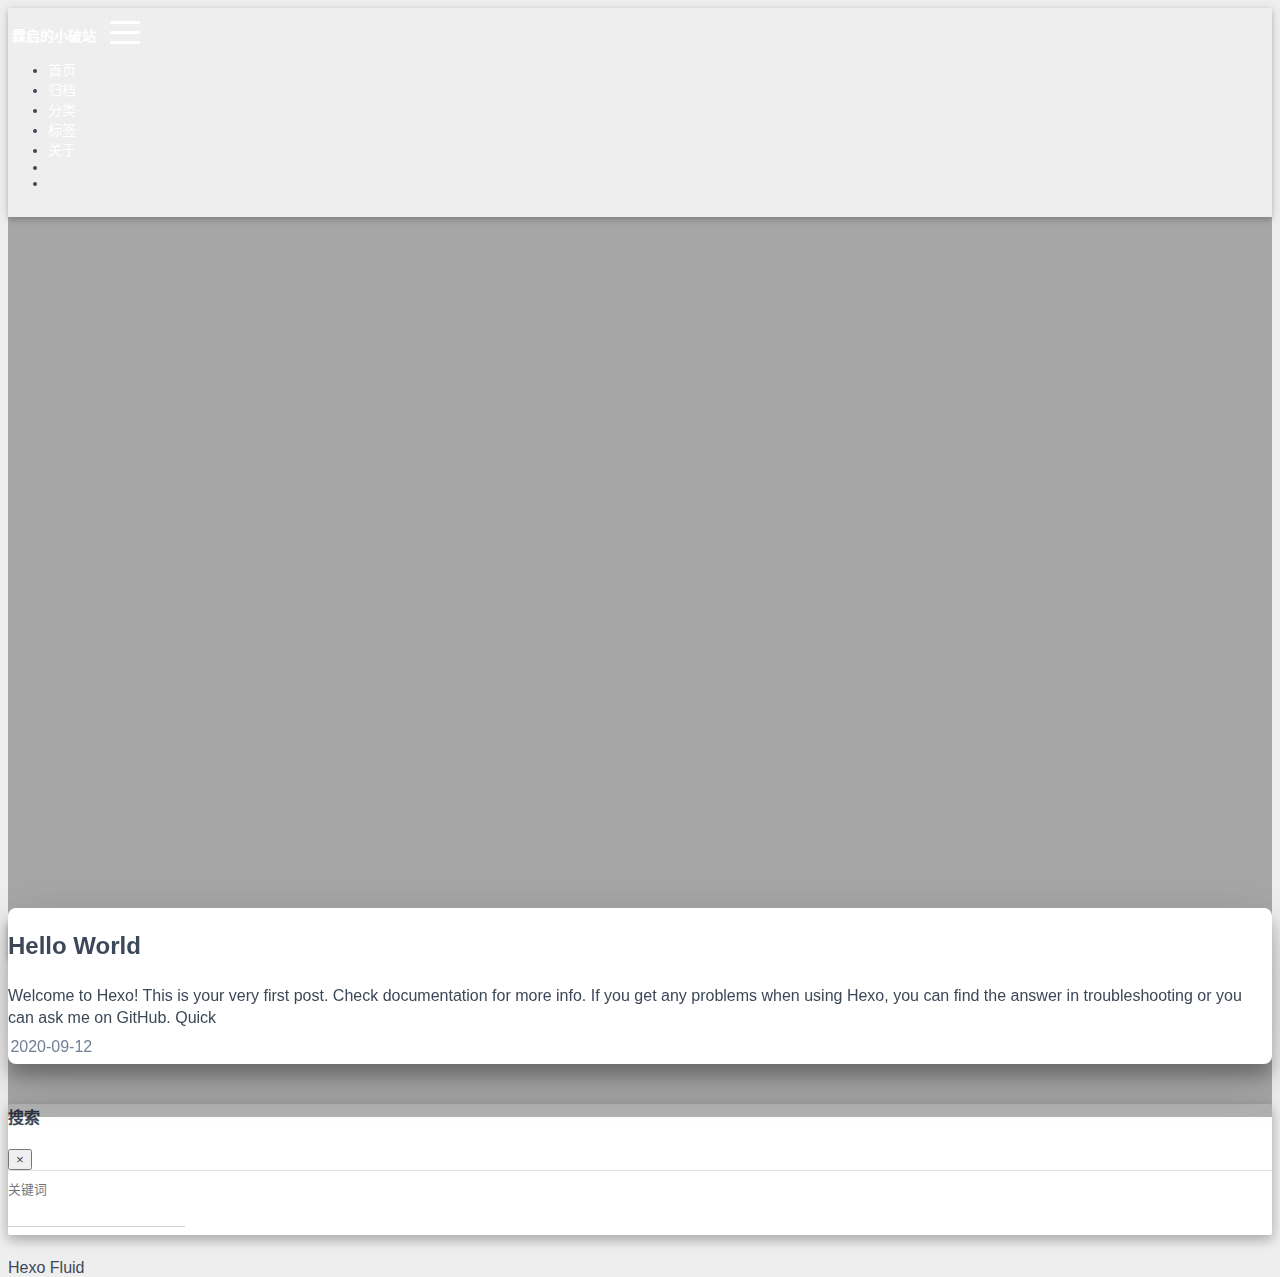
==== commit e791c7a5: "Site updated: 2020-09-12 21:56:39" ====
--- a/index.html
+++ b/index.html
@@ -47,7 +47,7 @@
     <nav id="navbar" class="navbar fixed-top  navbar-expand-lg navbar-dark scrolling-navbar">
   <div class="container">
     <a class="navbar-brand"
-       href="/">&nbsp;<strong>Fluid</strong>&nbsp;</a>
+       href="/">&nbsp;<strong>霖启的小破站</strong>&nbsp;</a>
 
     <button id="navbar-toggler-btn" class="navbar-toggler" type="button" data-toggle="collapse"
             data-target="#navbarSupportedContent"
@@ -137,7 +137,7 @@
 </nav>
 
     <div class="banner intro-2" id="background" parallax=true
-         style="background: url('/img/default.png') no-repeat center center;
+         style="background: url('https://api.aneu.cn/bing/api.php') no-repeat center center;
            background-size: cover;">
       <div class="full-bg-img">
         <div class="mask flex-center" style="background-color: rgba(0, 0, 0, 0.3)">
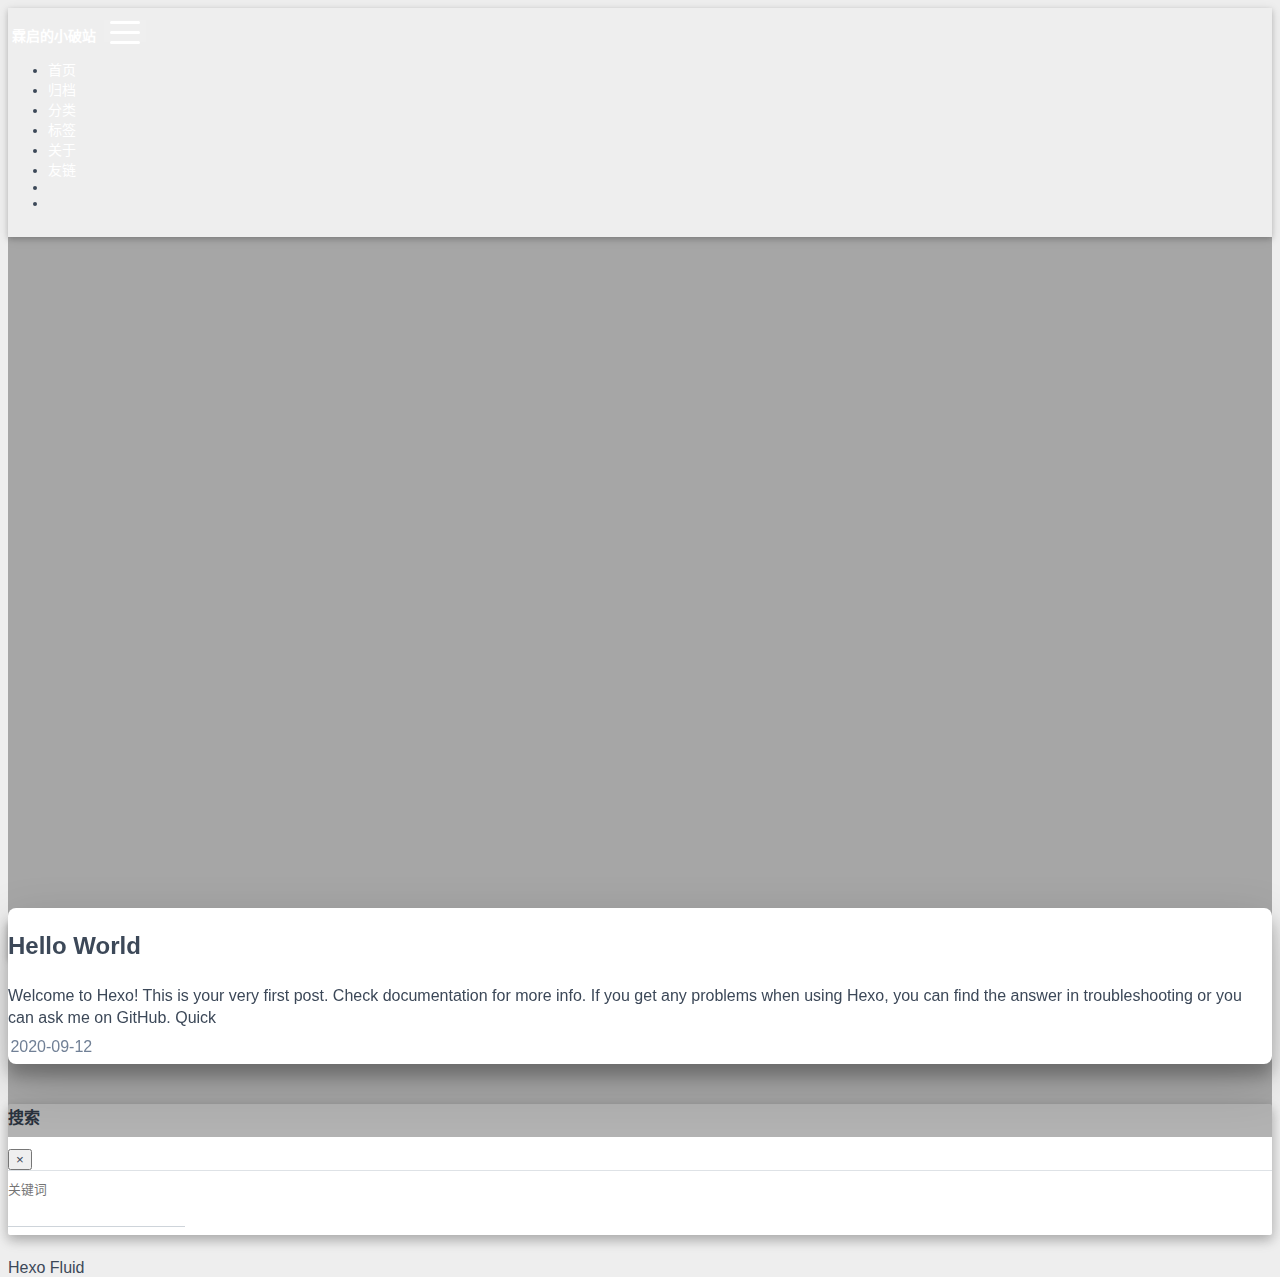
==== commit 2ed2ac46: "Site updated: 2020-09-13 10:04:52" ====
--- a/index.html
+++ b/index.html
@@ -115,6 +115,18 @@
               <a class="nav-link" href="/about/">
                 <i class="iconfont icon-user-fill"></i>
                 关于
+              </a>
+            </li>
+          
+        
+          
+          
+          
+          
+            <li class="nav-item">
+              <a class="nav-link" href="/links/">
+                <i class="iconfont icon-link-fill"></i>
+                友链
               </a>
             </li>
           
--- a/css/main.css
+++ b/css/main.css
@@ -340,16 +340,16 @@
     border-top-color: #435266;
     transition: border-top-color 0.2s ease-in-out;
   }
-  @supports (-webkit-backdrop-filter: blur(3px)) or (backdrop-filter: blur(3px)) {
+  @supports (-webkit-backdrop-filter: blur(5px)) or (backdrop-filter: blur(5px)) {
     :root:not([data-user-color-scheme]) .navbar .dropdown-collapse,
     :root:not([data-user-color-scheme]) .top-nav-collapse,
     :root:not([data-user-color-scheme]) .navbar-col-show {
-      background: rgba(31,49,68,0.7);
-      -webkit-backdrop-filter: blur(3px);
-      backdrop-filter: blur(3px);
+      background: rgba(31,49,68,0.5);
+      -webkit-backdrop-filter: blur(5px);
+      backdrop-filter: blur(5px);
     }
   }
-  @supports not ((-webkit-backdrop-filter: blur(3px)) or (backdrop-filter: blur(3px))) {
+  @supports not ((-webkit-backdrop-filter: blur(5px)) or (backdrop-filter: blur(5px))) {
     :root:not([data-user-color-scheme]) .navbar .dropdown-collapse,
     :root:not([data-user-color-scheme]) .top-nav-collapse,
     :root:not([data-user-color-scheme]) .navbar-col-show {
@@ -426,16 +426,16 @@
   border-top-color: #435266;
   transition: border-top-color 0.2s ease-in-out;
 }
-@supports (-webkit-backdrop-filter: blur(3px)) or (backdrop-filter: blur(3px)) {
+@supports (-webkit-backdrop-filter: blur(5px)) or (backdrop-filter: blur(5px)) {
   [data-user-color-scheme='dark'] .navbar .dropdown-collapse,
   [data-user-color-scheme='dark'] .top-nav-collapse,
   [data-user-color-scheme='dark'] .navbar-col-show {
-    background: rgba(31,49,68,0.7);
-    -webkit-backdrop-filter: blur(3px);
-    backdrop-filter: blur(3px);
-  }
-}
-@supports not ((-webkit-backdrop-filter: blur(3px)) or (backdrop-filter: blur(3px))) {
+    background: rgba(31,49,68,0.5);
+    -webkit-backdrop-filter: blur(5px);
+    backdrop-filter: blur(5px);
+  }
+}
+@supports not ((-webkit-backdrop-filter: blur(5px)) or (backdrop-filter: blur(5px))) {
   [data-user-color-scheme='dark'] .navbar .dropdown-collapse,
   [data-user-color-scheme='dark'] .top-nav-collapse,
   [data-user-color-scheme='dark'] .navbar-col-show {
@@ -798,16 +798,16 @@
   -o-transform: rotate(-135deg);
   transform: rotate(-135deg);
 }
-@supports (-webkit-backdrop-filter: blur(3px)) or (backdrop-filter: blur(3px)) {
+@supports (-webkit-backdrop-filter: blur(5px)) or (backdrop-filter: blur(5px)) {
   .navbar .dropdown-collapse,
   .top-nav-collapse,
   .navbar-col-show {
-    background: rgba(47,65,84,0.7);
-    -webkit-backdrop-filter: blur(3px);
-    backdrop-filter: blur(3px);
-  }
-}
-@supports not ((-webkit-backdrop-filter: blur(3px)) or (backdrop-filter: blur(3px))) {
+    background: rgba(47,65,84,0.5);
+    -webkit-backdrop-filter: blur(5px);
+    backdrop-filter: blur(5px);
+  }
+}
+@supports not ((-webkit-backdrop-filter: blur(5px)) or (backdrop-filter: blur(5px))) {
   .navbar .dropdown-collapse,
   .top-nav-collapse,
   .navbar-col-show {
